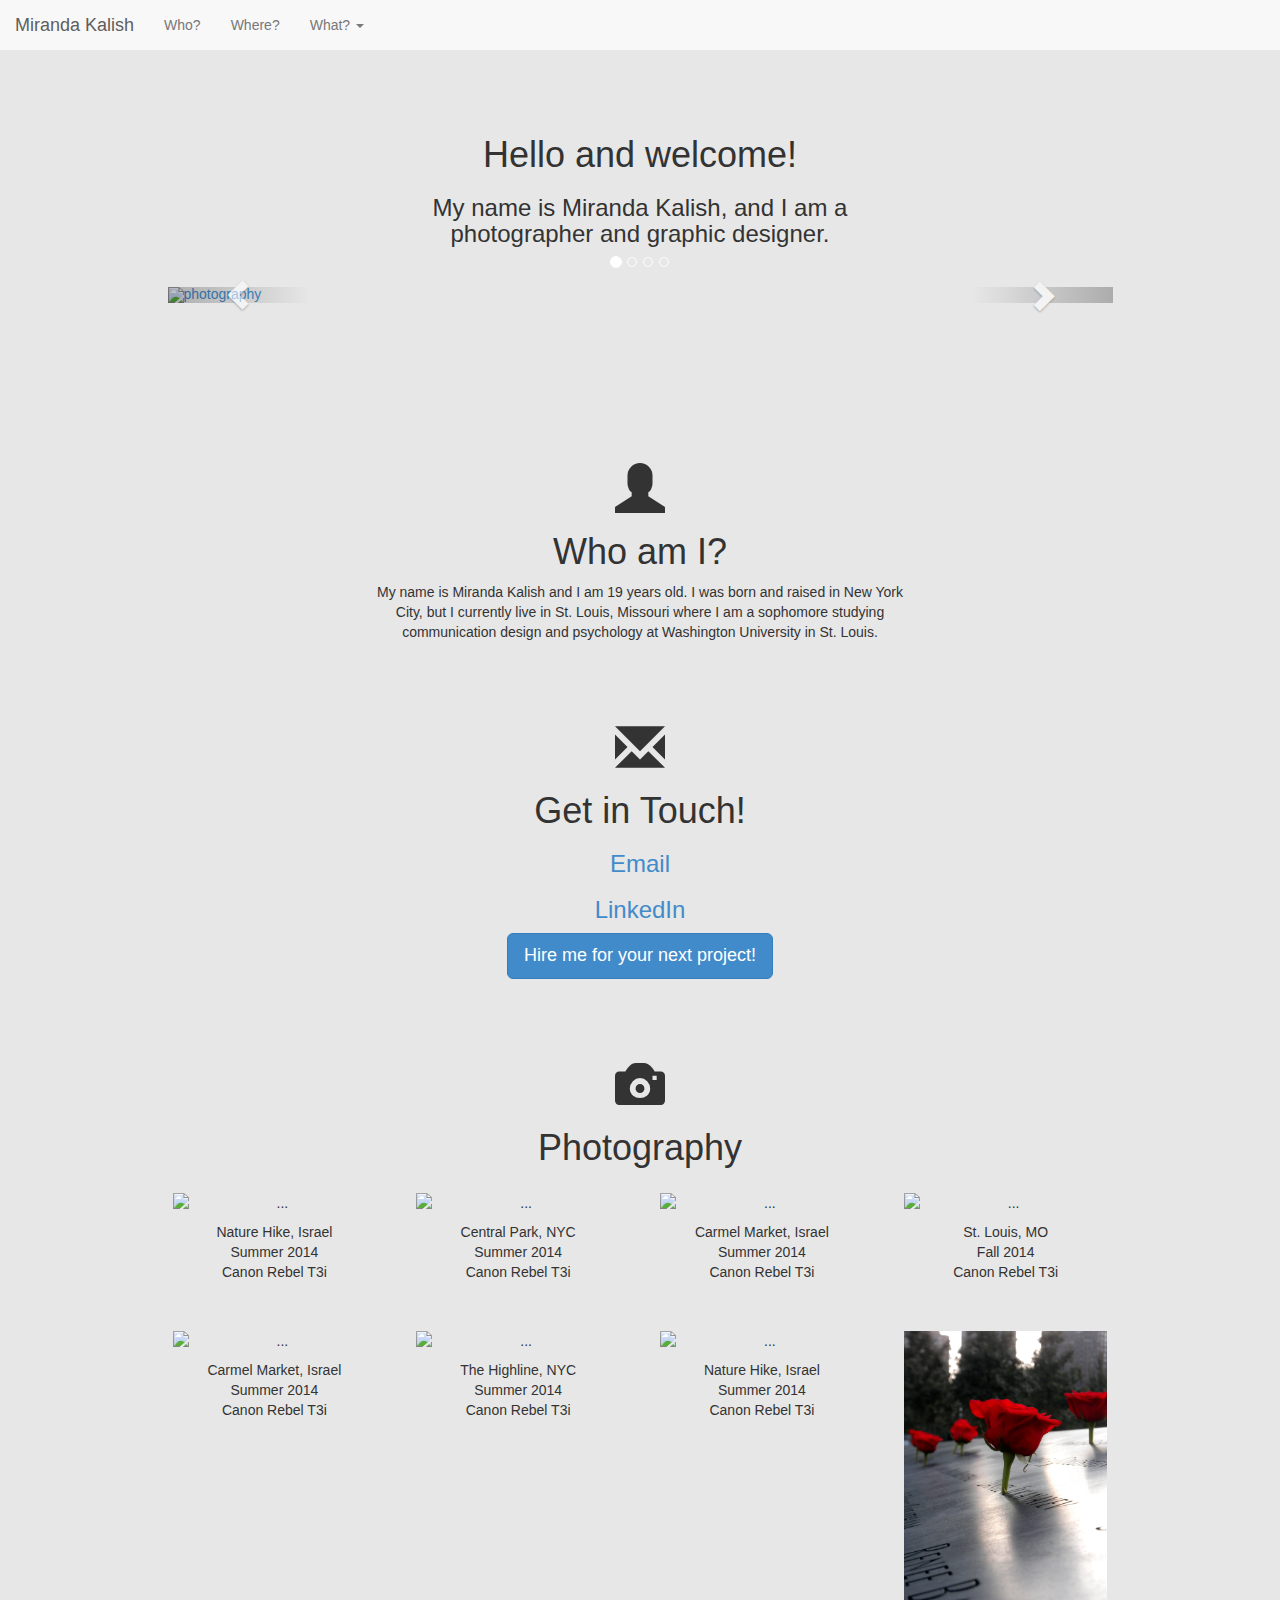
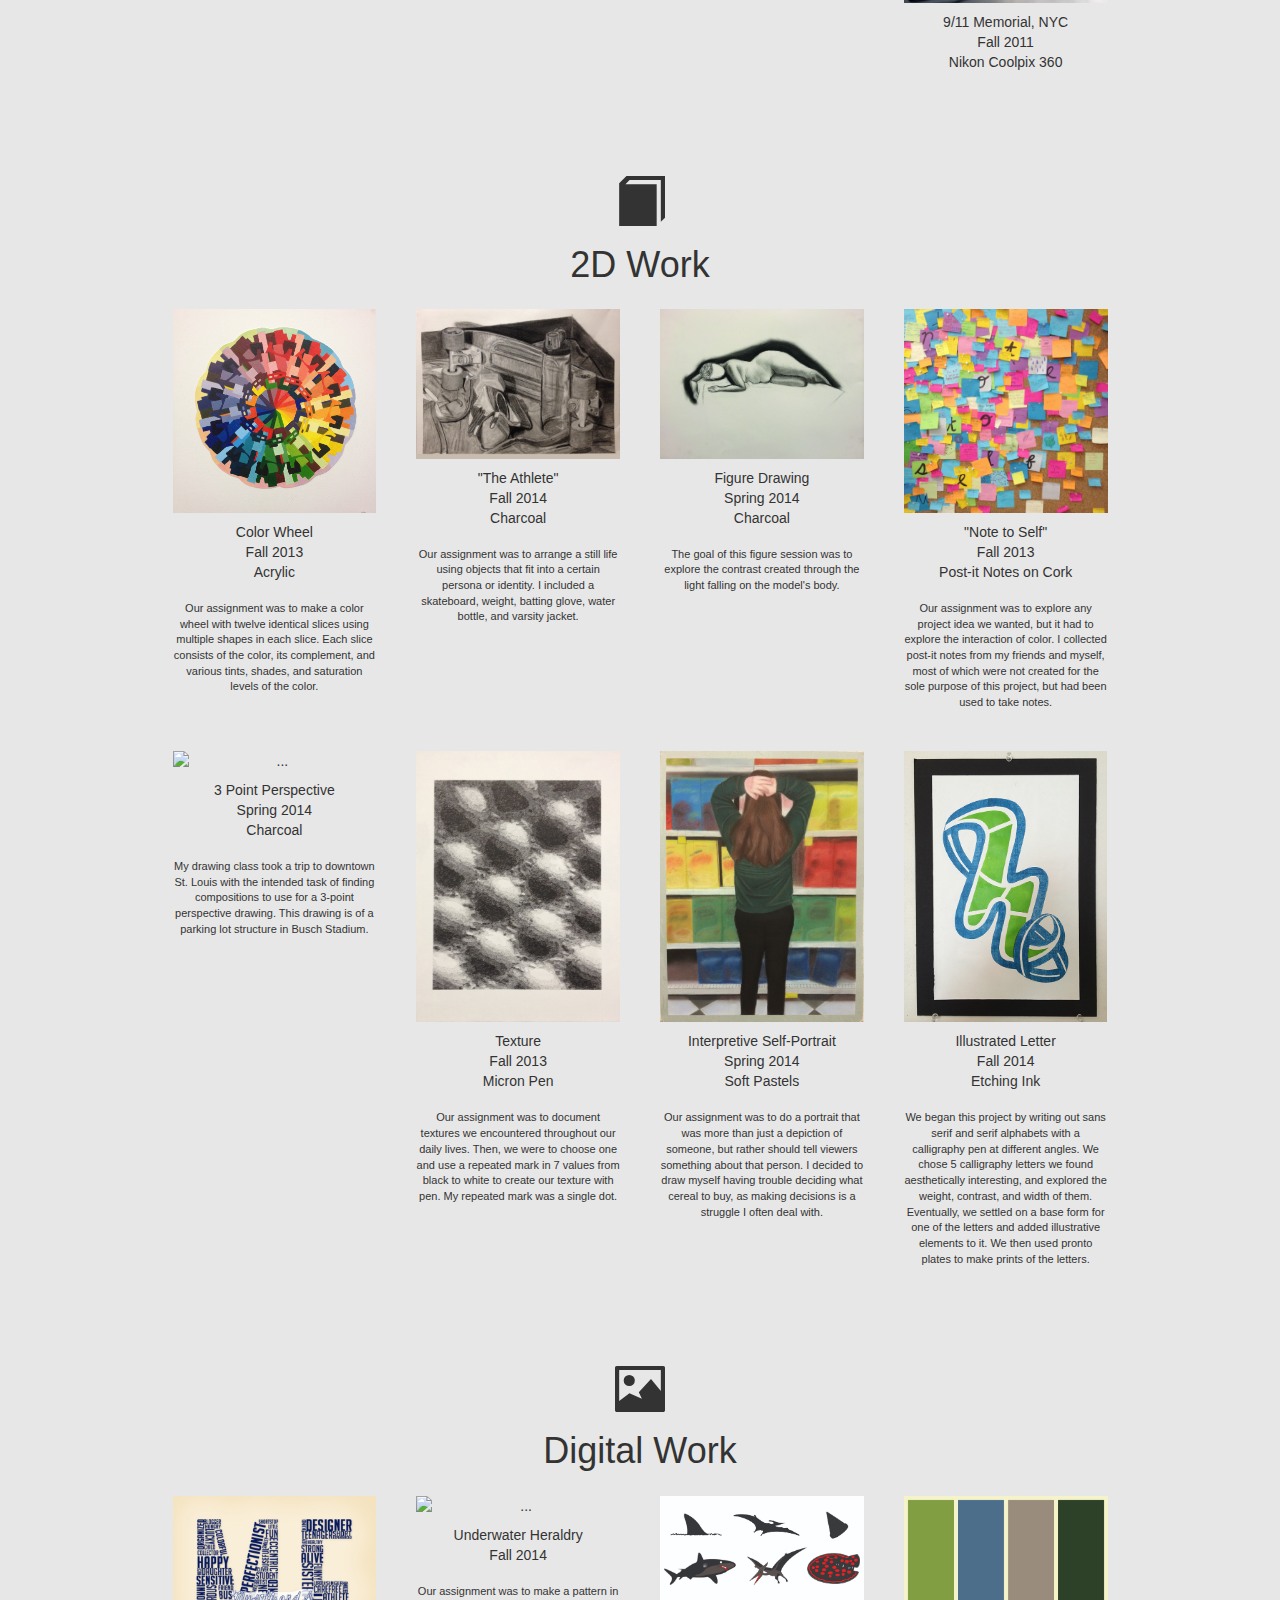
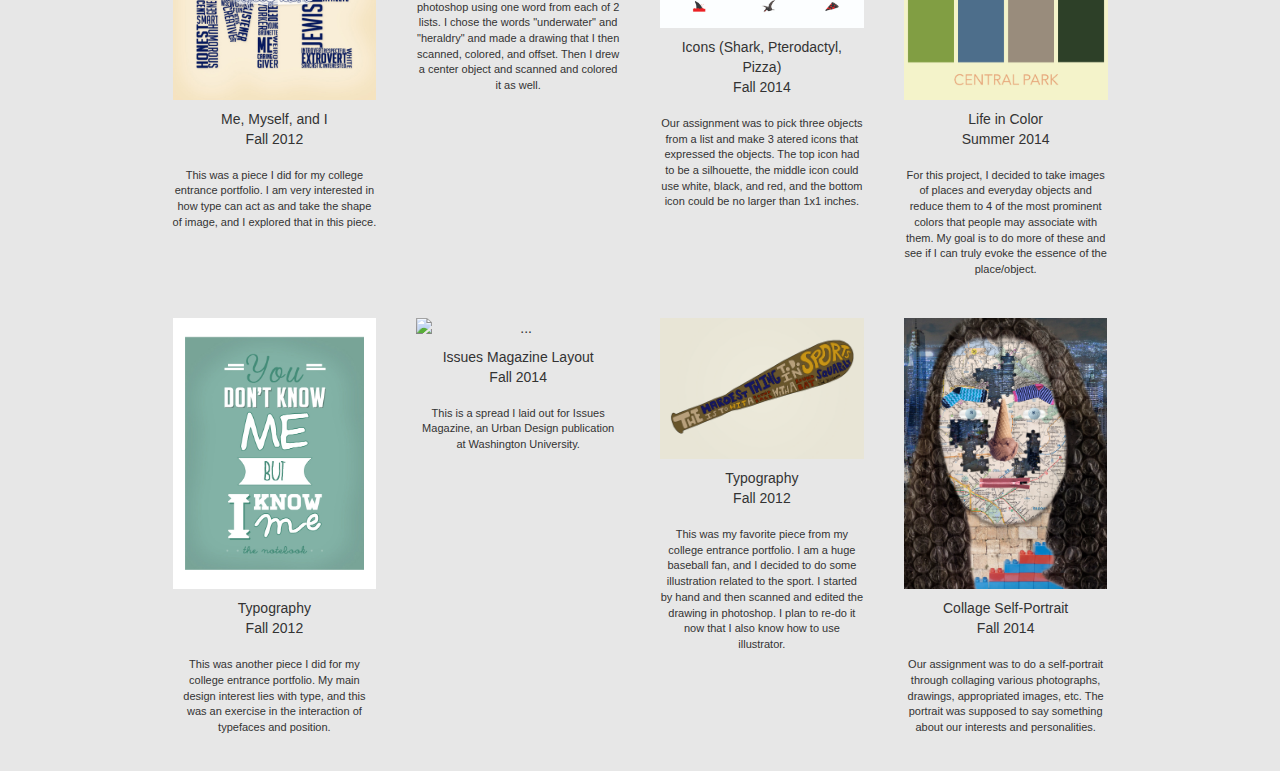
==== index.html @ e6fa52bc "done done" ====
<!DOCTYPE html>
<html lang="en">
  <head>
    <meta charset="utf-8">
    <meta http-equiv="X-UA-Compatible" content="IE=edge">
    <meta name="viewport" content="width=device-width, initial-scale=1">
    <title>Miranda Kalish</title>

    <!-- Bootstrap -->
    <link href="css/bootstrap.min.css" rel="stylesheet">
    <link href="css/custom.css" rel="stylesheet">

    <!-- HTML5 Shim and Respond.js IE8 support of HTML5 elements and media queries -->
    <!-- WARNING: Respond.js doesn't work if you view the page via file:// -->
    <!--[if lt IE 9]>
      <script src="https://oss.maxcdn.com/html5shiv/3.7.2/html5shiv.min.js"></script>
      <script src="https://oss.maxcdn.com/respond/1.4.2/respond.min.js"></script>
    <![endif]-->
  </head>




<body data-spy="scroll" data-target="#myScrollspy" data-offset="50">



<nav id="myScrollspy"class="navbar navbar-default navbar-fixed-top" role="navigation">
  <div class="container-fluid">
    <!-- Brand and toggle get grouped for better mobile display -->
    <div class="navbar-header">
      <button type="button" class="navbar-toggle collapsed" data-toggle="collapse" data-target=".bs-js-navbar-scrollspy">
        <span class="sr-only">Toggle navigation</span>
        <span class="icon-bar"></span>
        <span class="icon-bar"></span>
        <span class="icon-bar"></span>
      </button>
      <a class="navbar-brand" href="index.html">Miranda Kalish</a>
    </div>

    <!-- Collect the nav links, forms, and other content for toggling -->
    <div class="collapse navbar-collapse bs-js-navbar-scrollspy">
        <ul class="nav navbar-nav">
          <li><a href="#who">Who?</a></li>
          <li><a href="#where">Where?</a></li>
          <li class="dropdown">
            <a href="#what" class="dropdown-toggle" data-toggle="dropdown">What? <span class="caret"></span></a>
            <ul class="dropdown-menu" role="menu">
              <li><a href="#photography">Photography</a></li>
              <li><a href="#2d">2D Works</a></li>
              <li><a href="#digital">Digital Works</a></li>
            </ul>
          </li>
        </ul>
    </div><!-- /.navbar-collapse -->
  </div><!-- /.container-fluid -->
</nav>


<div class="heading">
<div class="container">
  <div class="row">
    <div class="col-md-6 col-md-offset-3">
      <div class="welcome">
        <h1> Hello and welcome!</h1>
        <h3> My name is Miranda Kalish, and I am a photographer and graphic designer. </h3>
      </div>
    </div>
  </div>
  </div>





<div class="container hidden-xs ">
  <div class="row">
    <div class="col-md-10 col-md-offset-1">
    <div id="carousel-example-generic" class="carousel slide" data-ride="carousel">
    <!-- Indicators -->
    <ol class="carousel-indicators">
      <li data-target="#carousel-example-generic" data-slide-to="0" class="active"></li>
      <li data-target="#carousel-example-generic" data-slide-to="1"></li>
      <li data-target="#carousel-example-generic" data-slide-to="2"></li>
      <li data-target="#carousel-example-generic" data-slide-to="3"></li>
    </ol>

  <!-- Wrapper for slides -->
  <div class="carousel-inner">
    <div class="item active">
      <a href="#photography">
        <img class="img-responsive" src="IMG_0901cover.jpg" alt="photography">
      </a>
      <div class="carousel-caption hidden-xs hidden-s">
        Photography
      </div>
    </div>
    <div class="item">
      <a href="#2d"> 
        <img class="img-responsive" src="IMG_2890[1]cover.jpg" alt="2d">
      </a>
      <div class="carousel-caption hidden-xs hidden-s">
        2D Works
      </div>
    </div>
    <div class="item">
      <a href="#digital">
        <img src="MKalish_project4cover.jpg" alt="digital">
      </a>
      <div class="carousel-caption hidden-xs hidden-s">
        Digital Works
      </div>
    </div>
    <div class="item">
      <a href="#where">
        <img class="img-responsive" src="Untitled-3.png" alt="contact">
      </a>
      <div class="carousel-caption hidden-xs hidden-s">
        Like what you see? Hire me!
      </div>
    </div>
  </div>

  <!-- Controls -->
  <a class="left carousel-control" href="#carousel-example-generic" role="button" data-slide="prev">
    <span class="glyphicon glyphicon-chevron-left"></span>
  </a>
  <a class="right carousel-control" href="#carousel-example-generic" role="button" data-slide="next">
    <span class="glyphicon glyphicon-chevron-right"></span>
  </a>
</div>
</div>
</div>
</div>
</div>




<div class="container">
  <div class="who" id="who">
    <div class="row">
      <div class="col-md-6 col-md-offset-3">
        <span class="glyphicon glyphicon-user"></span>
        <h1>Who am I?</h1>
        <p>My name is Miranda Kalish and I am 19 years old. I was born and raised in New York City, but I currently live in St. Louis, Missouri where I am a sophomore studying communication design and psychology at Washington University in St. Louis.</p>
      </div>
    </div>
  </div>
</div>



<div class="container">
  <div class="contact" id="where">
    <div class="row">
      <div class="col-md-4 col-md-offset-4">
        <div class="contact-button">
          <span class=" glyphicon glyphicon-envelope"></span>
        <h1>Get in Touch!</h1>
        <h3><a href="mailto:mirandakalish@wustl.edu"> Email </a></h3>
        <h3><a href="https://www.linkedin.com/pub/miranda-kalish/88/100/9ab"> LinkedIn </a></h3>

         
        <!-- Button trigger modal -->
        <button class="btn btn-primary btn-lg" data-toggle="modal" data-target="#signUpModal">
          Hire me for your next project!
        </button>
      </div>
    </div>
  </div>
</div>
</div><!-- /.container -->


    <!-- Modal -->
    <div class="modal fade" id="signUpModal" tabindex="-1" role="dialog" aria-labelledby="myModalLabel" aria-hidden="true">
      <div class="modal-dialog">
        <div class="modal-content">
          <div class="modal-header">
            <button type="button" class="close" data-dismiss="modal"><span aria-hidden="true">&times;</span><span class="sr-only">Close</span></button>
            <h4 class="modal-title" id="myModalLabel">Get in Touch!</h4>
          </div>
          <div class="modal-body">

          <form role="form" action="//forms.brace.io/mirandakalish@wustl.edu" method="POST">
            <div class="form-group">
                <label for="name">Name</label>
                <input type="text" class="form-control" id="name" placeholder="First Name, Last Name" name="name">
              </div>
              <div class="form-group">
                <label for="email address">Email address</label>
                <input type="email" class="form-control" id="exampleInputEmail1" placeholder="Enter email address here" name="email">
              </div>
              <div class="form-group">
                <label for="message">What do you want to discuss?</label>
                <textarea class="form-control" rows="3" name="message"></textarea>
              </div>
            
              <button type="submit" class="btn btn-default">Submit
              </button>
            </form>
          </div>
        </div>
      </div>
    </div>


    <div class="container">
      <div class="row">
        <div class="col-md-10 col-md-offset-1">
        <div class="work">
          <div class="photography" id="photography">
            <span class="glyphicon glyphicon-camera"></span>
            <h1>Photography</h1>
            <div class="images">

            <div class="row">
              <div class="col-xs-6 col-sm-3 col-md-3">
                <div class="thumbnail">
                  <img class="img-responsive" src="IMG_0100.jpg" alt="...">
                  <p class="caption">Nature Hike, Israel<br>
                  Summer 2014 <br>
                  Canon Rebel T3i </p>
                </div>
              </div>

              <div class="col-xs-6 col-sm-3 col-md-3">
                <div class="thumbnail">
                  <img class="img-responsive" src="IMG_0263.jpg" alt="...">
                  <p class="caption">Central Park, NYC<br>
                  Summer 2014 <br>
                  Canon Rebel T3i </p>
                </div>
              </div>

              <div class="col-xs-6 col-sm-3 col-md-3">
                <div class="thumbnail">
                  <img class="img-responsive" src="IMG_0197.jpg" alt="...">
                  <p class="caption">Carmel Market, Israel<br>
                  Summer 2014 <br>
                  Canon Rebel T3i </p>
                </div>
              </div>

              <div class="col-xs-6 col-sm-3 col-md-3">
                <div class="thumbnail">
                  <img class="img-responsive" src="IMG_0901.JPG" alt="...">
                  <p class="caption">St. Louis, MO<br>
                  Fall 2014 <br>
                  Canon Rebel T3i </p>
                </div>
              </div>
            </div>

            <div class="row">
              <div class="col-xs-6 col-sm-3 col-md-3">
              <div class="thumbnail">
                  <img class="img-responsive" src="IMG_0192.JPG" alt="...">
                  <p class="caption">Carmel Market, Israel<br>
                  Summer 2014 <br>
                  Canon Rebel T3i </p>
                </div>
              </div>

              <div class="col-xs-6 col-sm-3 col-md-3">
                <div class="thumbnail">
                  <img class="img-responsive" src="IMG_0280.JPG" alt="...">
                  <p class="caption">The Highline, NYC<br>
                  Summer 2014 <br>
                  Canon Rebel T3i </p>
                </div>
              </div>

              <div class="col-xs-6 col-sm-3 col-md-3">
                <div class="thumbnail">
                  <img class="img-responsive" src="IMG_0104.jpg" alt="...">
                  <p class="caption">Nature Hike, Israel<br>
                  Summer 2014 <br>
                  Canon Rebel T3i </p>
                </div>
              </div>

              <div class="col-xs-6 col-sm-3 col-md-3">
                <div class="thumbnail">
                  <img class="img-responsive" src="MirandaKalish02.jpg" alt="...">
                  <p class="caption">9/11 Memorial, NYC<br>
                  Fall 2011 <br>
                  Nikon Coolpix 360 </p>
                </div>
              </div>
            </div>

          </div>
        </div>


        <div class="twod" id="2d">
            <span class="glyphicon glyphicon-book"></span>
            <h1>2D Work</h1>
            <div class="images">

            <div class="row">
              <div class="col-xs-6 col-sm-3 col-md-3">
              <div class="thumbnail">
                  <img class="img-responsive" src="11597332115_bb8e06c2e9_c.jpg" alt="...">
                  <p class="caption">Color Wheel<br>
                  Fall 2013 <br>
                  Acrylic </p>
                  <p class="description"> Our assignment was to make a color wheel with twelve identical slices using multiple shapes in each slice. Each slice consists of the color, its complement, and various tints, shades, and saturation levels of the color.</p>
                </div>
              </div>

              <div class="col-xs-6 col-sm-3 col-md-3">
                <div class="thumbnail">
                  <img class="img-responsive" src="IMG_2887[1].jpg" alt="...">
                  <p class="caption">"The Athlete"<br>
                  Fall 2014 <br>
                  Charcoal </p>
                  <p class="description"> Our assignment was to arrange a still life using objects that fit into a certain persona or identity. I included a skateboard, weight, batting glove, water bottle, and varsity jacket.</p>
                </div>
              </div>

              <div class="col-xs-6 col-sm-3 col-md-3">
                <div class="thumbnail">
                  <img class="img-responsive" src="ges17.jpg" alt="...">
                  <p class="caption">Figure Drawing<br>
                  Spring 2014 <br>
                  Charcoal</p>
                  <p class="description"> The goal of this figure session was to explore the contrast created through the light falling on the model's body. </p>
                </div>
              </div>

              <div class="col-xs-6 col-sm-3 col-md-3">
                <div class="thumbnail">
                  <img class="img-responsive" src="IMG_2890[1].jpg" alt="...">
                  <p class="caption">"Note to Self"<br>
                  Fall 2013 <br>
                  Post-it Notes on Cork </p>
                  <p class="description"> Our assignment was to explore any project idea we wanted, but it had to explore the interaction of color. I collected post-it notes from my friends and myself, most of which were not created for the sole purpose of this project, but had been used to take notes. </p>
                </div>
              </div>
            </div>

            <div class="row">
              <div class="col-xs-6 col-sm-3 col-md-3">
                <div class="thumbnail">
                  <img class="img-responsive" src="pers1.jpg" alt="...">
                  <p class="caption">3 Point Perspective<br>
                  Spring 2014 <br>
                  Charcoal </p>
                  <p class="description"> My drawing class took a trip to downtown St. Louis with the intended task of finding compositions to use for a 3-point perspective drawing. This drawing is of a parking lot structure in Busch Stadium.</p>
                </div>
              </div>

              <div class="col-xs-6 col-sm-3 col-md-3">
                <div class="thumbnail">
                  <img class="img-responsive" src="IMG_2486[1].jpg" alt="...">
                  <p class="caption">Texture<br>
                  Fall 2013 <br>
                  Micron Pen </p>
                  <p class="description"> Our assignment was to document textures we encountered throughout our daily lives. Then, we were to choose one and use a repeated mark in 7 values from black to white to create our texture with pen. My repeated mark was a single dot. </p>
                </div>
              </div>

              <div class="col-xs-6 col-sm-3 col-md-3">
                <div class="thumbnail">
                  <img class="img-responsive" src="IMG_3489.JPG" alt="...">
                  <p class="caption">Interpretive Self-Portrait<br>
                  Spring 2014 <br>
                  Soft Pastels </p>
                  <p class="description">Our assignment was to do a portrait that was more than just a depiction of someone, but rather should tell viewers something about that person. I decided to draw myself having trouble deciding what cereal to buy, as making decisions is a struggle I often deal with.</p>
                </div>
              </div>

              <div class="col-xs-6 col-sm-3 col-md-3">
                <div class="thumbnail">
                  <img class="img-responsive" src="IMG_4002.JPG" alt="...">
                  <p class="caption">Illustrated Letter<br>
                  Fall 2014 <br>
                  Etching Ink </p>
                  <p class="description">We began this project by writing out sans serif and serif alphabets with a calligraphy pen at different angles. We chose 5 calligraphy letters we found aesthetically interesting, and explored the weight, contrast, and width of them. Eventually, we settled on a base form for one of the letters and added illustrative elements to it. We then used pronto plates to make prints of the letters. </p>
                </div>
              </div>
            </div>

          </div>
        </div>


        <div class="digital" id="digital">
            <span class="glyphicon glyphicon-picture"></span>
            <h1>Digital Work</h1>
            <div class="images">

            <div class="row">
              <div class="col-xs-6 col-sm-3 col-md-3">
                <div class="thumbnail">
                  <img class="img-responsive" src="MirandaKalish12.jpg" alt="...">
                  <p class="caption">Me, Myself, and I<br>
                  Fall 2012
                  </p>
                  <p class="description">This was a piece I did for my college entrance portfolio. I am very interested in how type can act as and take the shape of image, and I explored that in this piece.</p>
                </div>
              </div>

              <div class="col-xs-6 col-sm-3 col-md-3">
                <div class="thumbnail">
                  <img class="img-responsive" src="MKalish_project4.jpg" alt="...">
                  <p class="caption">Underwater Heraldry<br>
                  Fall 2014 </p>
                  <p class="description">Our assignment was to make a pattern in photoshop using one word from each of 2 lists. I chose the words "underwater" and "heraldry" and made a drawing that I then scanned, colored, and offset. Then I drew a center object and scanned and colored it as well. </p>
                </div>
              </div>

              <div class="col-xs-6 col-sm-3 col-md-3">
               <div class="thumbnail">
                  <img class="img-responsive" src="finalicons.jpg" alt="...">
                  <p class="caption">Icons (Shark, Pterodactyl, Pizza)<br>
                  Fall 2014 </p>
                  <p class="description">Our assignment was to pick three objects from a list and make 3 atered icons that expressed the objects. The top icon had to be a silhouette, the middle icon could use white, black, and red, and the bottom icon could be no larger than 1x1 inches. </p>
                </div>
              </div>

              <div class="col-xs-6 col-sm-3 col-md-3">
                <div class="thumbnail">
                  <img class="img-responsive" src="colortemplatecentralpark.png" alt="...">
                  <p class="caption">Life in Color <br>
                  Summer 2014 </p>
                  <p class="description">For this project, I decided to take images of places and everyday objects and reduce them to 4 of the most prominent colors that people may associate with them. My goal is to do more of these and see if I can truly evoke the essence of the place/object.</p>
                </div>
              </div>
            </div>

            <div class="row">
              <div class="col-xs-6 col-sm-3 col-md-3">
                <div class="thumbnail">
                  <img class="img-responsive" src="MirandaKalish09.jpg" alt="...">
                  <p class="caption">Typography<br>
                  Fall 2012 </p>
                  <p class="description">This was another piece I did for my college entrance portfolio. My main design interest lies with type, and this was an exercise in the interaction of typefaces and position. </p>
                </div>
              </div>

              <div class="col-xs-6 col-sm-3 col-md-3">
                <div class="thumbnail">
                  <img class="img-responsive" src="issues activism layout.jpg" alt="...">
                  <p class="caption">Issues Magazine Layout<br>
                  Fall 2014 </p>
                  <p class="description">This is a spread I laid out for Issues Magazine, an Urban Design publication at Washington University. </p>
                </div>
              </div>

              <div class="col-xs-6 col-sm-3 col-md-3">
                <div class="thumbnail">
                  <img class="img-responsive" src="MirandaKalish13.jpg" alt="...">
                  <p class="caption">Typography<br>
                  Fall 2012 </p>
                  <p class="description">This was my favorite piece from my college entrance portfolio. I am a huge baseball fan, and I decided to do some illustration related to the sport. I started by hand and then scanned and edited the drawing in photoshop. I plan to re-do it now that I also know how to use illustrator.</p>
                </div>
              </div>

              <div class="col-xs-6 col-sm-3 col-md-3">
                <div class="thumbnail">
                  <img class="img-responsive" src="MKalish_project1.jpg" alt="...">
                  <p class="caption">Collage Self-Portrait<br>
                  Fall 2014 </p>
                  <p class="description">Our assignment was to do a self-portrait through collaging various photographs, drawings, appropriated images, etc. The portrait was supposed to say something about our interests and personalities.</p>
                </div>
              </div>
            </div>


          </div>
        </div>


      </div>
    </div>
  </div>
</div>


<div class="modal fade" id="myModal" tabindex="-1" role="dialog" aria-labelledby="myModalLabel" aria-hidden="true">
  <div class="modal-dialog">
    <div class="modal-content">         
      <div class="modal-body">                
      </div>
    </div><!-- /.modal-content -->
  </div><!-- /.modal-dialog -->
</div><!-- /.modal -->
        








    <!-- jQuery (necessary for Bootstrap's JavaScript plugins) -->
    <script src="https://ajax.googleapis.com/ajax/libs/jquery/1.11.1/jquery.min.js"></script>
    <!-- Include all compiled plugins (below), or include individual files as needed -->
    <script src="js/bootstrap.min.js"></script>
    <script src="/twitter-bootstrap/twitter-bootstrap-v2/docs/assets/js/jquery.js"></script>  
    <script src="/twitter-bootstrap/twitter-bootstrap-v2/docs/assets/js/bootstrap-dropdown.js"></script>  
    <script src="/twitter-bootstrap/twitter-bootstrap-v2/docs/assets/js/bootstrap-scrollspy.js"></script>  

<script>  $(document).ready(function(){
           $('img').on('click',function(){
                var src = $(this).attr('src');
                var img = '<img src="' + src + '" class="img-responsive"/>';
                $('#myModal').modal();
                $('#myModal').on('shown.bs.modal', function(){
                    $('#myModal .modal-body').html(img);
                });
                $('#myModal').on('hidden.bs.modal', function(){
                    $('#myModal .modal-body').html('');
                });
           });  
        })
</script>

<script>var offset = 80;

$('.navbar li a').click(function(event) {
    event.preventDefault();
    $($(this).attr('href'))[0].scrollIntoView();
    scrollBy(0, -offset);
});</script>

</body>

</html>
---- css/custom.css ----
.welcome {
	text-align:center;
	padding-bottom:30px;
}

.contact-button {
	text-align:center;
	margin-top:10px;
}


h1 {
	text-align:center;
	padding-top:5px;
	margin-top:10px;
}


.who {
	text-align:center;
	margin-top:60px;
}



.contact {
	text-align:center;
	margin-top:60px;
}



.photography {
	text-align:center;
	margin-top:80px;
}

.photography img {
	cursor:pointer;
}

.photography h1 {
	margin-bottom:20px;
}


.twod {
	text-align:center;
	margin-top:60px;
}

.twod img {
	cursor:pointer;
}

.twod h1 {
	margin-bottom:20px;
}


.digital {
	text-align:center;
	margin-top:60px;
}

.digital img {
	cursor:pointer;
}

.digital h1 {
	margin-bottom:20px;
}

span.glyphicon {
	font-size:50px;
}

.thumbnail {
	border-color:transparent;
	background-color:transparent;
}

.description {
	font-size:11px;
}

.heading {
	padding-bottom:100px;
	margin-top:50px;
}


body {
	padding-top: 70px;
	position:relative;
	background-color:#e7e7e7;
}


.carousel-caption {
	font-size:20px;
	text-shadow: -3px 2px 3px #000;
}
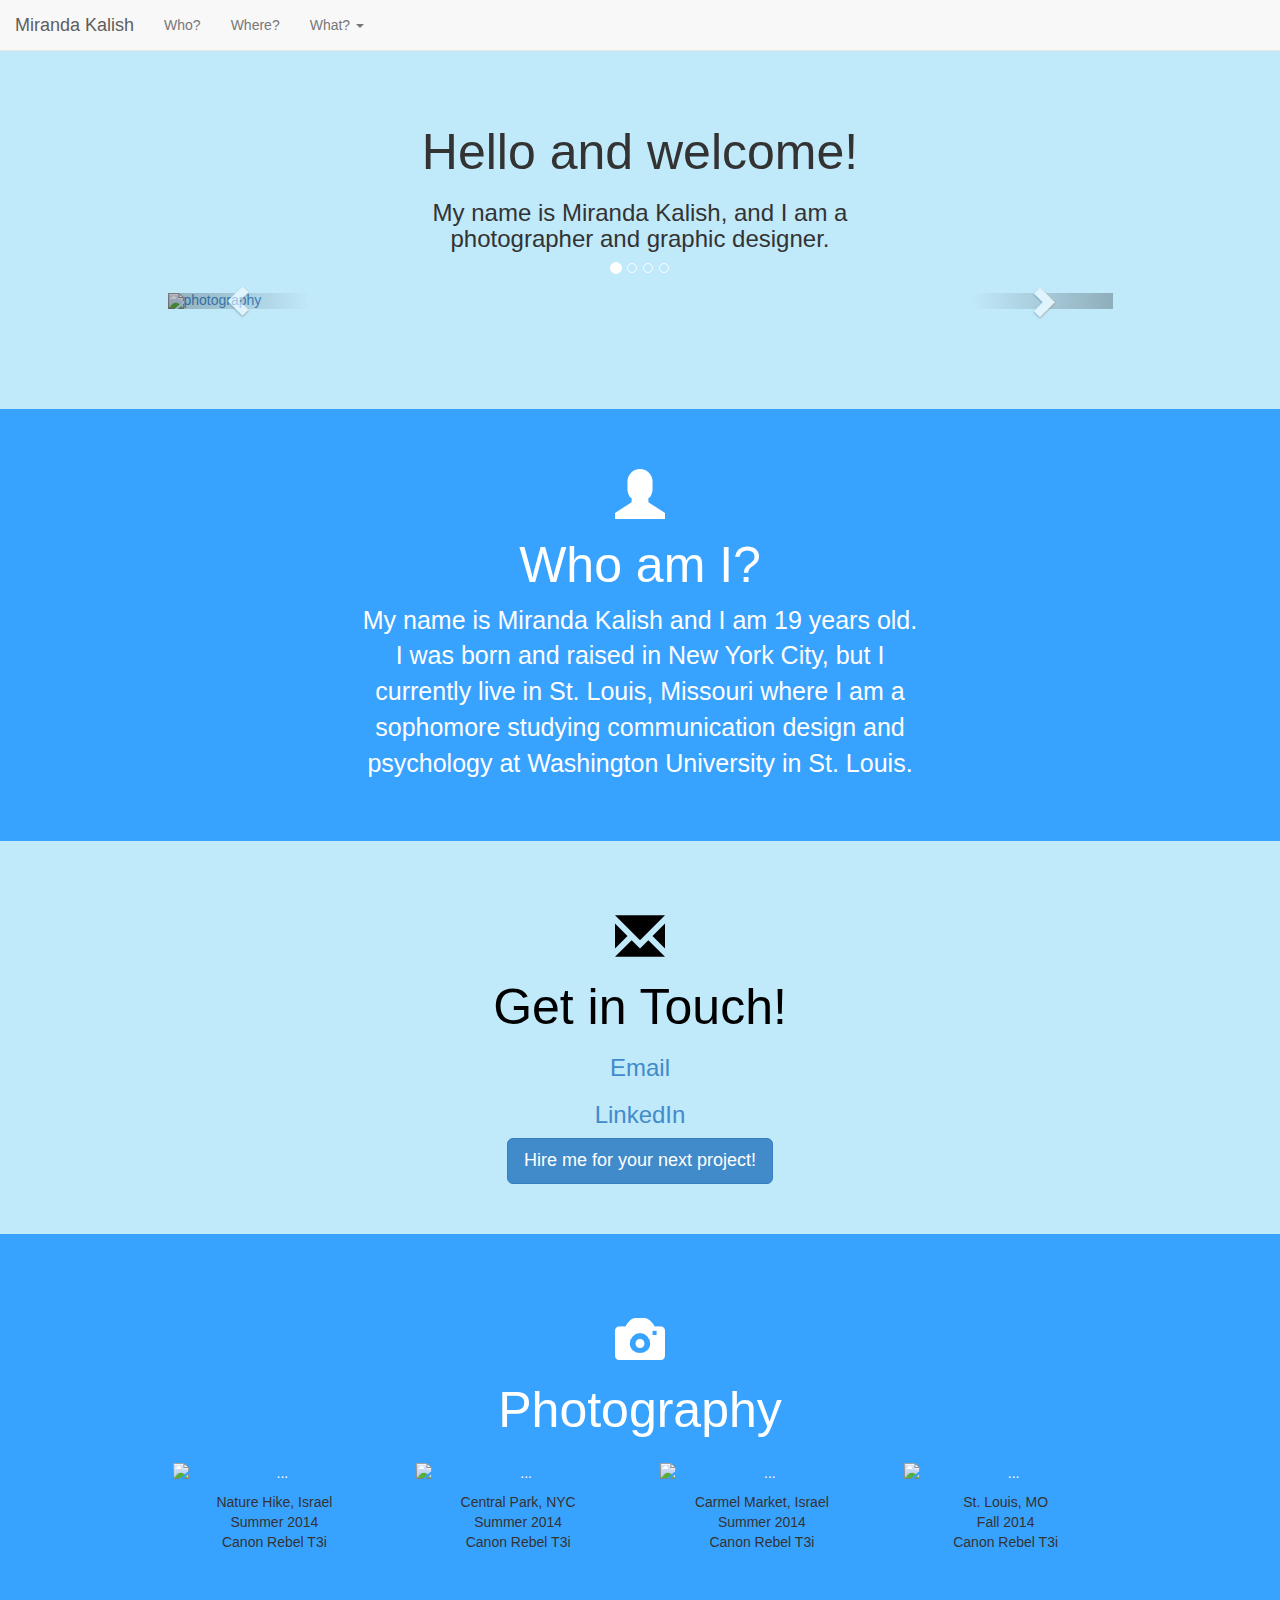
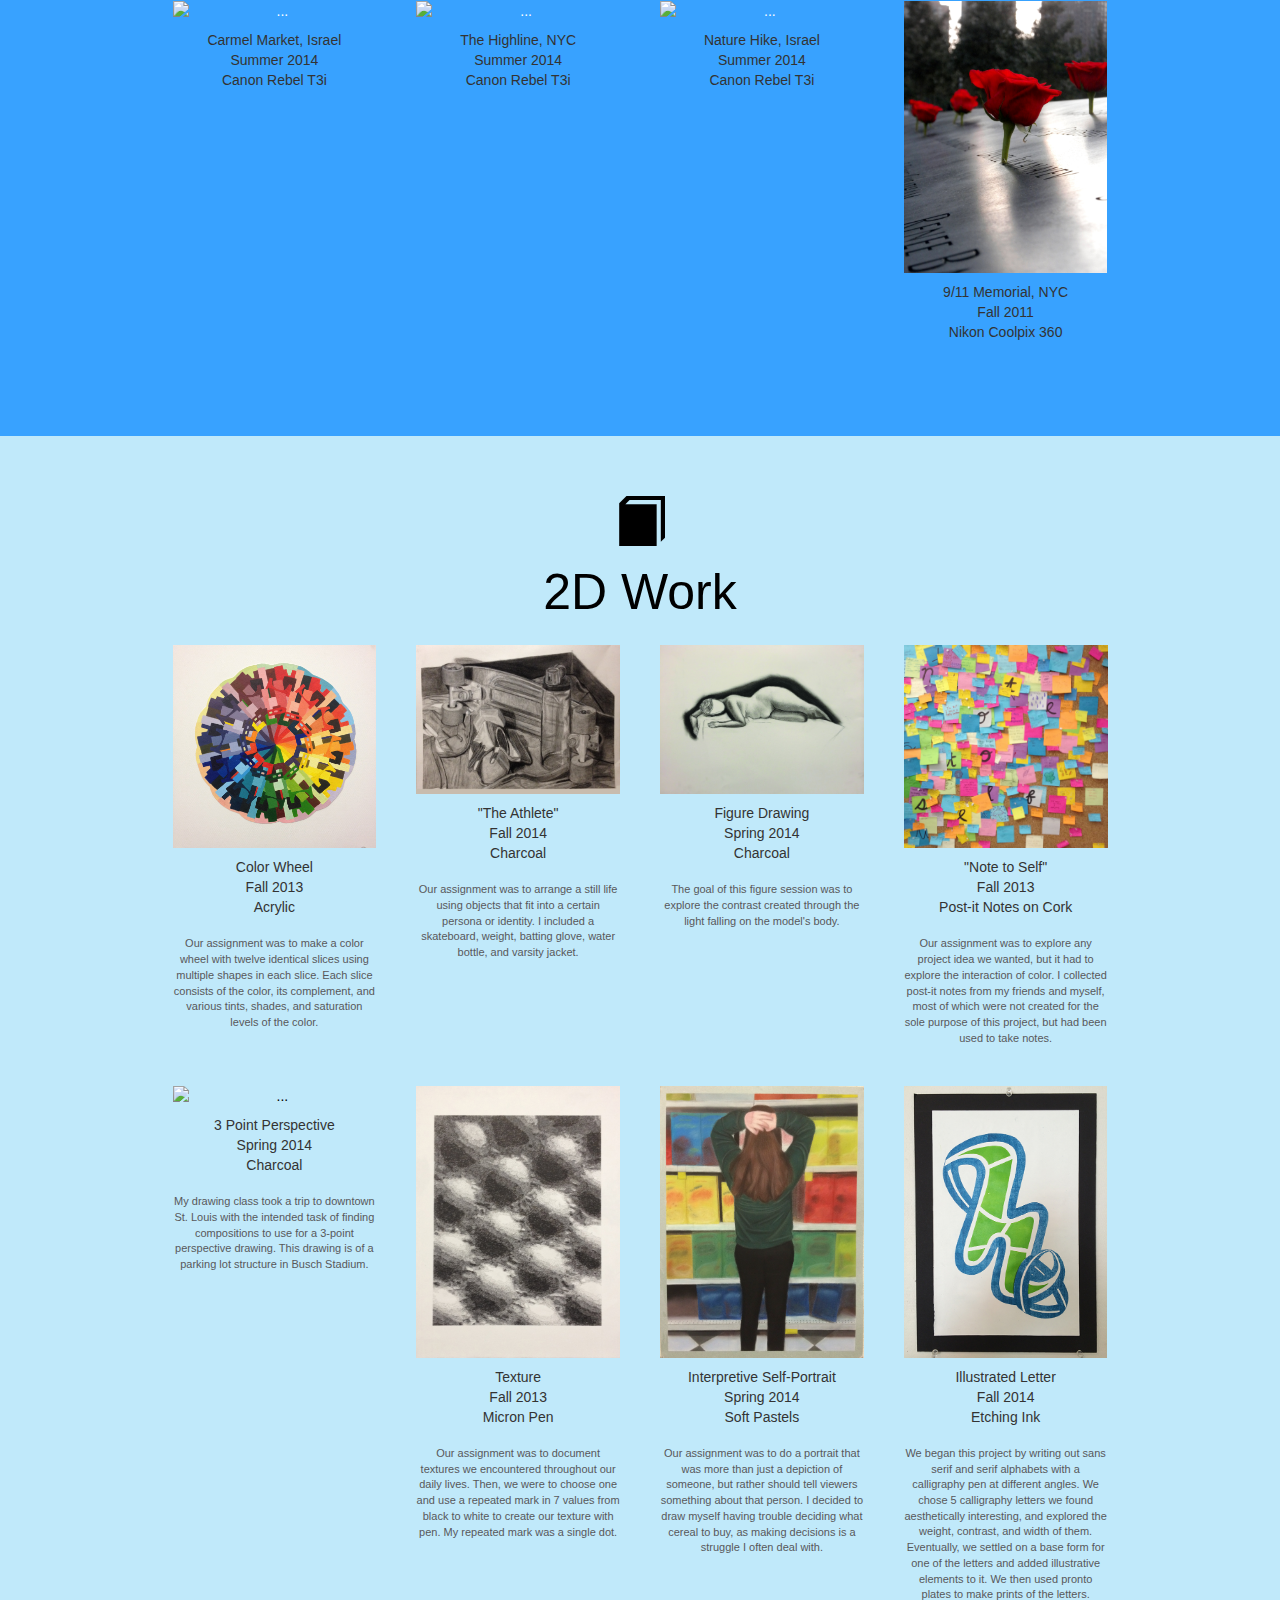
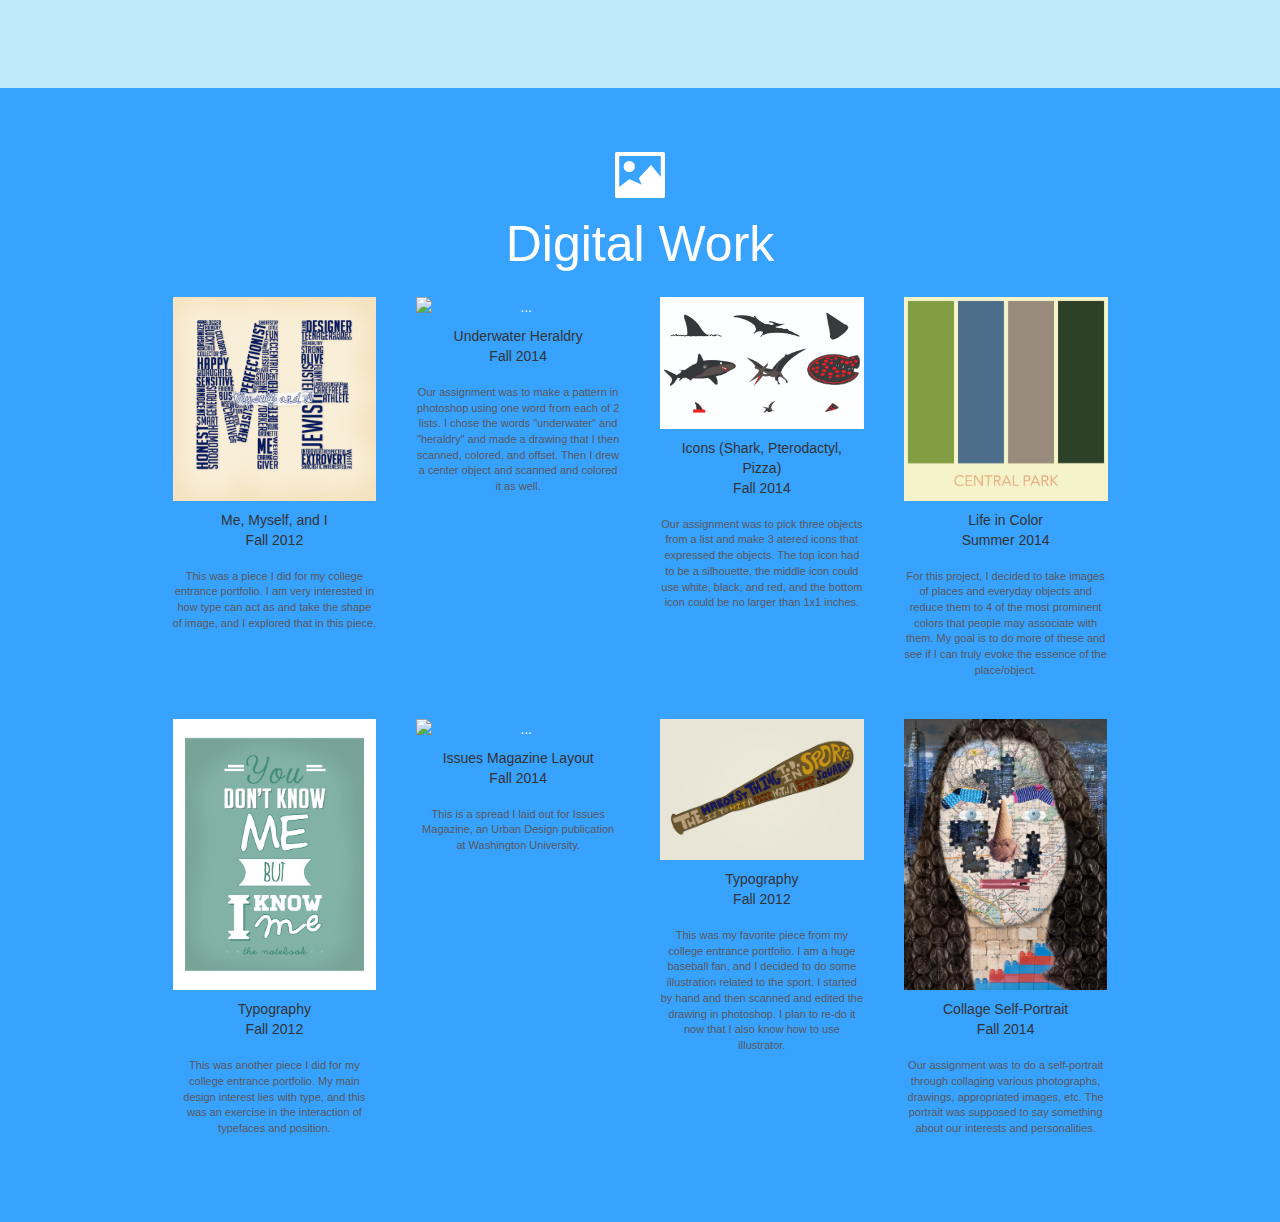
==== commit 046d7909: "fixed boxes" ====
--- a/index.html
+++ b/index.html
@@ -136,7 +136,7 @@
 
 
 
-
+<div class="who-back">
 <div class="container">
   <div class="who" id="who">
     <div class="row">
@@ -148,9 +148,10 @@
     </div>
   </div>
 </div>
-
-
-
+</div>
+
+
+<div clsss="where-back">
 <div class="container">
   <div class="contact" id="where">
     <div class="row">
@@ -158,8 +159,9 @@
         <div class="contact-button">
           <span class=" glyphicon glyphicon-envelope"></span>
         <h1>Get in Touch!</h1>
-        <h3><a href="mailto:mirandakalish@wustl.edu"> Email </a></h3>
-        <h3><a href="https://www.linkedin.com/pub/miranda-kalish/88/100/9ab"> LinkedIn </a></h3>
+        <h3><a href="mailto:mirandakalish@wustl.edu" >Email</a></h3>
+        <h3><a href="https://www.linkedin.com/pub/miranda-kalish/88/100/9ab" target="_blank"> LinkedIn </a></h3>
+
 
          
         <!-- Button trigger modal -->
@@ -170,6 +172,8 @@
     </div>
   </div>
 </div>
+    </div>
+  </div>
 </div><!-- /.container -->
 
 
@@ -206,10 +210,12 @@
     </div>
 
 
+
+<div class="photo-back">    
+
     <div class="container">
       <div class="row">
         <div class="col-md-10 col-md-offset-1">
-        <div class="work">
           <div class="photography" id="photography">
             <span class="glyphicon glyphicon-camera"></span>
             <h1>Photography</h1>
@@ -293,8 +299,18 @@
 
           </div>
         </div>
-
-
+        </div>
+        <div>
+        </div>
+</div>
+</div>
+
+
+
+<div class="twod-back">
+  <div class="container">
+      <div class="row">
+        <div class="col-md-10 col-md-offset-1">
         <div class="twod" id="2d">
             <span class="glyphicon glyphicon-book"></span>
             <h1>2D Work</h1>
@@ -386,8 +402,16 @@
 
           </div>
         </div>
-
-
+</div>
+</div>
+</div>
+</div>
+
+
+<div class="digital-back">
+  <div class="container">
+      <div class="row">
+        <div class="col-md-10 col-md-offset-1">
         <div class="digital" id="digital">
             <span class="glyphicon glyphicon-picture"></span>
             <h1>Digital Work</h1>
@@ -472,14 +496,11 @@
 
 
           </div>
-        </div>
-
-
-      </div>
-    </div>
-  </div>
-</div>
-
+      </div>
+    </div>
+  </div>
+</div>
+</div>
 
 <div class="modal fade" id="myModal" tabindex="-1" role="dialog" aria-labelledby="myModalLabel" aria-hidden="true">
   <div class="modal-dialog">
--- a/css/custom.css
+++ b/css/custom.css
@@ -9,18 +9,23 @@
 }
 
 
-h1 {
-	text-align:center;
-	padding-top:5px;
-	margin-top:10px;
-}
-
-
 .who {
 	text-align:center;
 	margin-top:60px;
 }
 
+
+h1 {
+	text-align:center;
+	padding-top:5px;
+	margin-top:10px;
+	font-size:50px;
+}
+
+
+.who p {
+	font-size:25px;
+}
 
 
 .contact {
@@ -82,22 +87,69 @@
 
 .description {
 	font-size:11px;
+	color:#58585b;
 }
 
 .heading {
 	padding-bottom:100px;
-	margin-top:50px;
+	margin-top:40px;
 }
 
 
 body {
 	padding-top: 70px;
 	position:relative;
-	background-color:#e7e7e7;
+	background-color:#C0E9FA;
 }
 
 
 .carousel-caption {
 	font-size:20px;
 	text-shadow: -3px 2px 3px #000;
+}
+
+
+.who {
+	padding-bottom:50px;
+	color:#fff;
+}
+
+.contact {
+	padding-bottom:50px;
+	color:#000;
+}
+
+.photography {
+	padding-bottom:50px;
+	color:#fff;
+}
+
+.twod {
+	padding-bottom:50px;
+	color:#000;
+}
+
+.digital {
+	padding-bottom:50px;
+	color:#fff;
+}
+
+.photo-back {
+	background-color:#38A2FF;
+}
+
+.twod-back {
+	background-color:#C0E9FA;
+}
+
+.who-back {
+	background-color:#38A2FF;
+}
+
+.where-back {
+	background-color:#C0E9FA;
+}
+
+.digital-back {
+	background-color:#38A2FF;
 }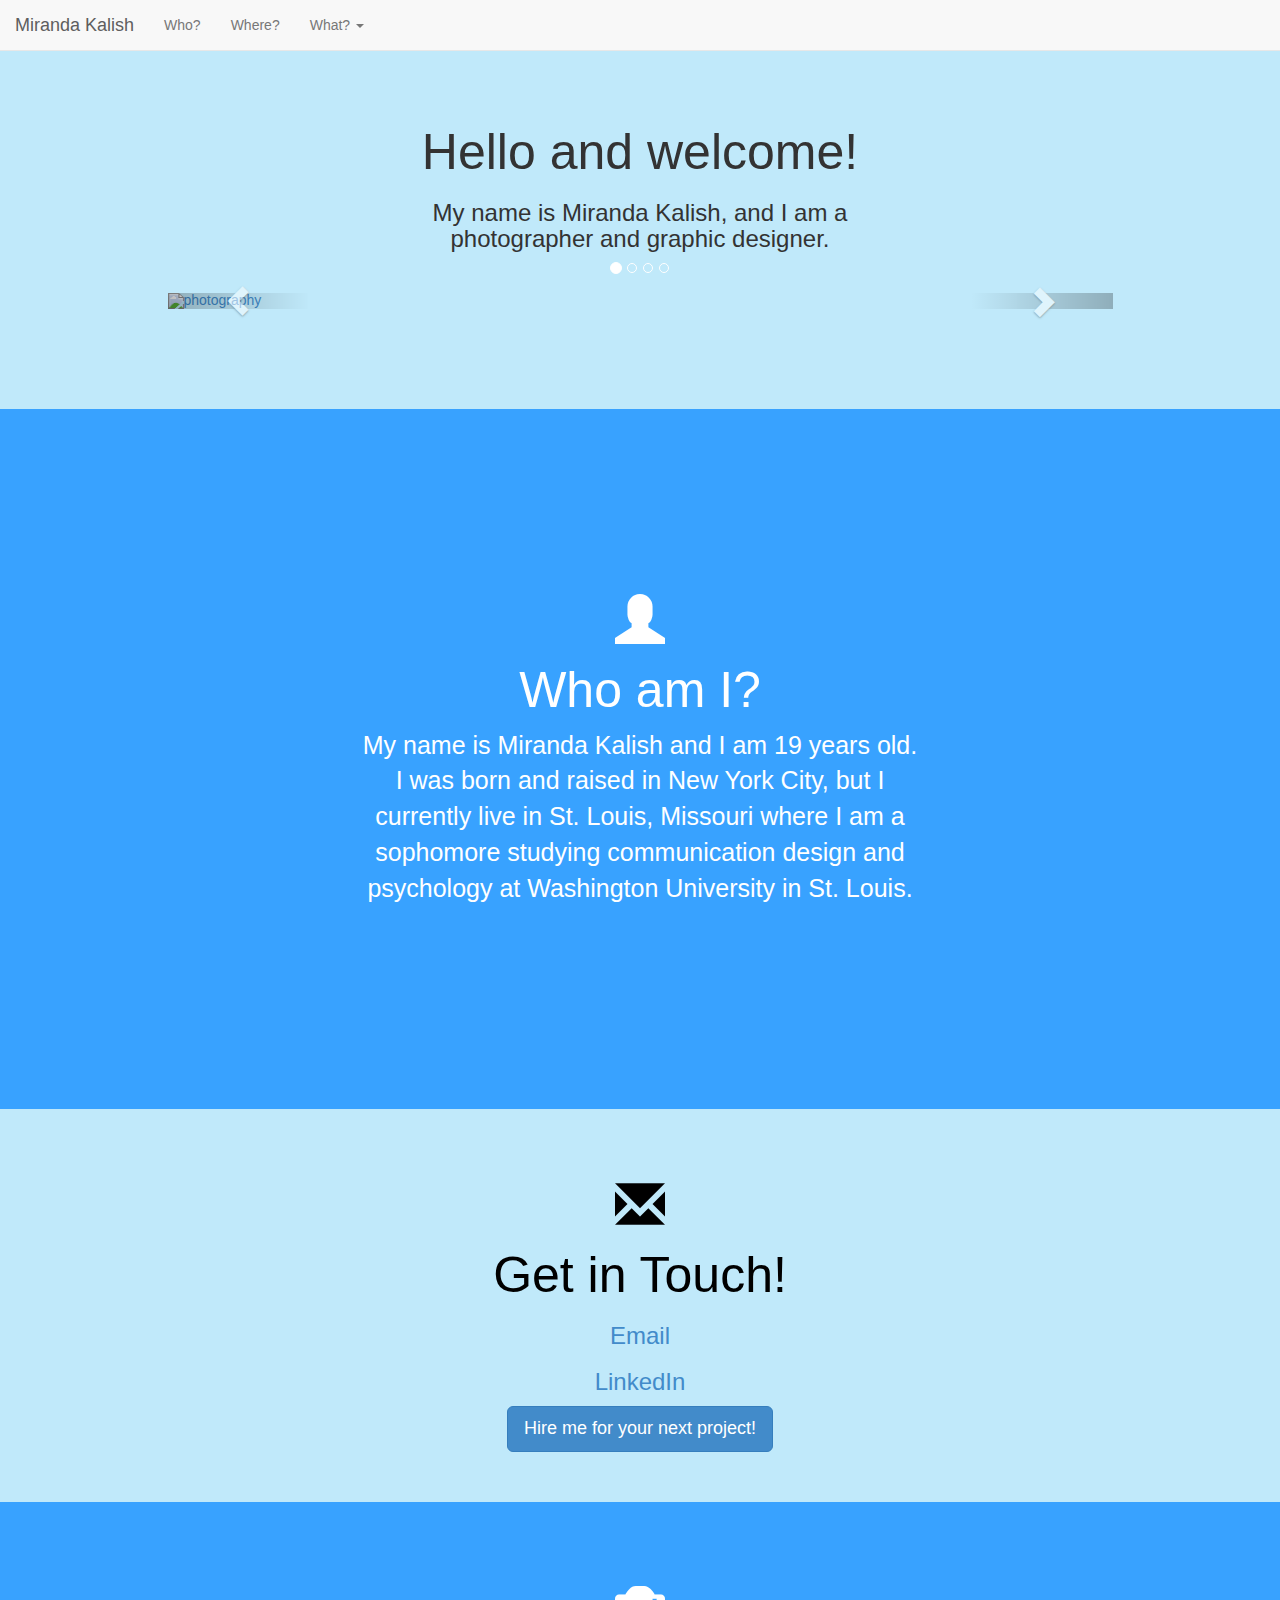
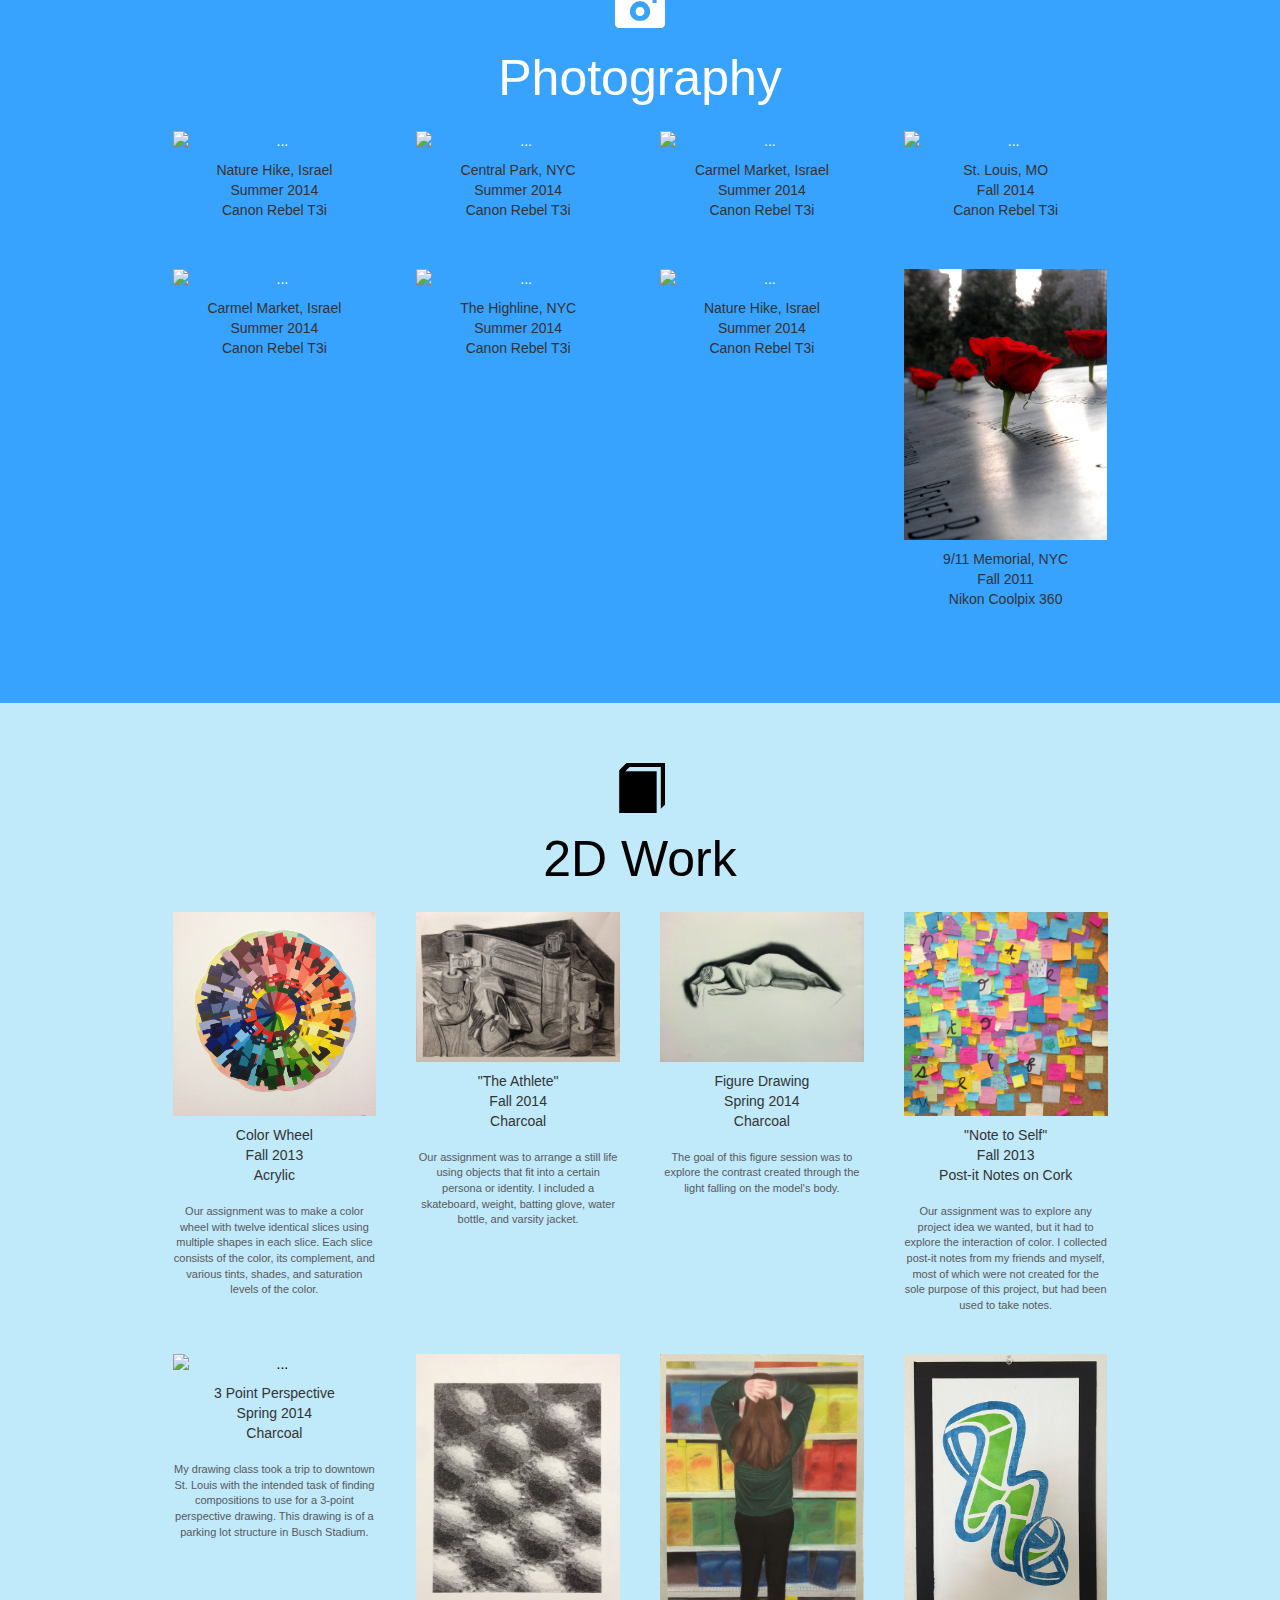
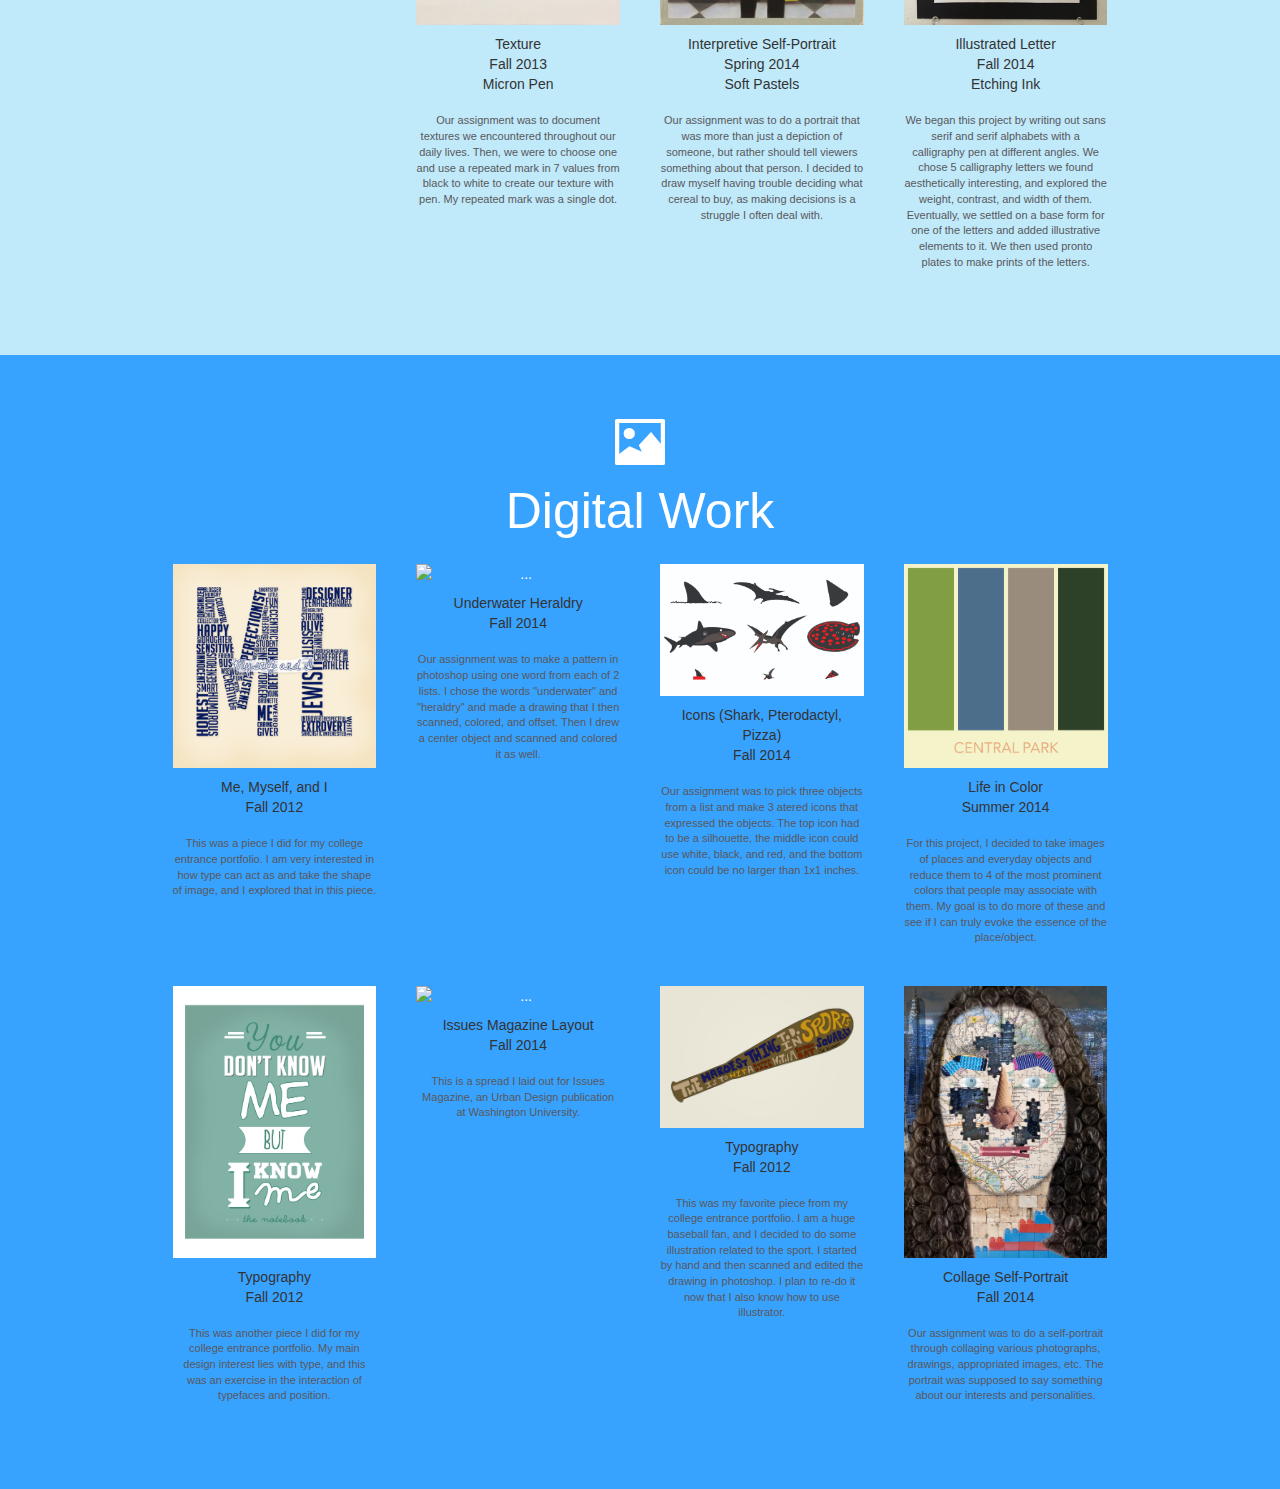
==== commit e5189047: "who" ====
--- a/index.html
+++ b/index.html
@@ -542,7 +542,7 @@
         })
 </script>
 
-<script>var offset = 80;
+<script>var offset = 200;
 
 $('.navbar li a').click(function(event) {
     event.preventDefault();
--- a/css/custom.css
+++ b/css/custom.css
@@ -144,6 +144,8 @@
 
 .who-back {
 	background-color:#38A2FF;
+	height:700px;
+	padding-top:125px;
 }
 
 .where-back {
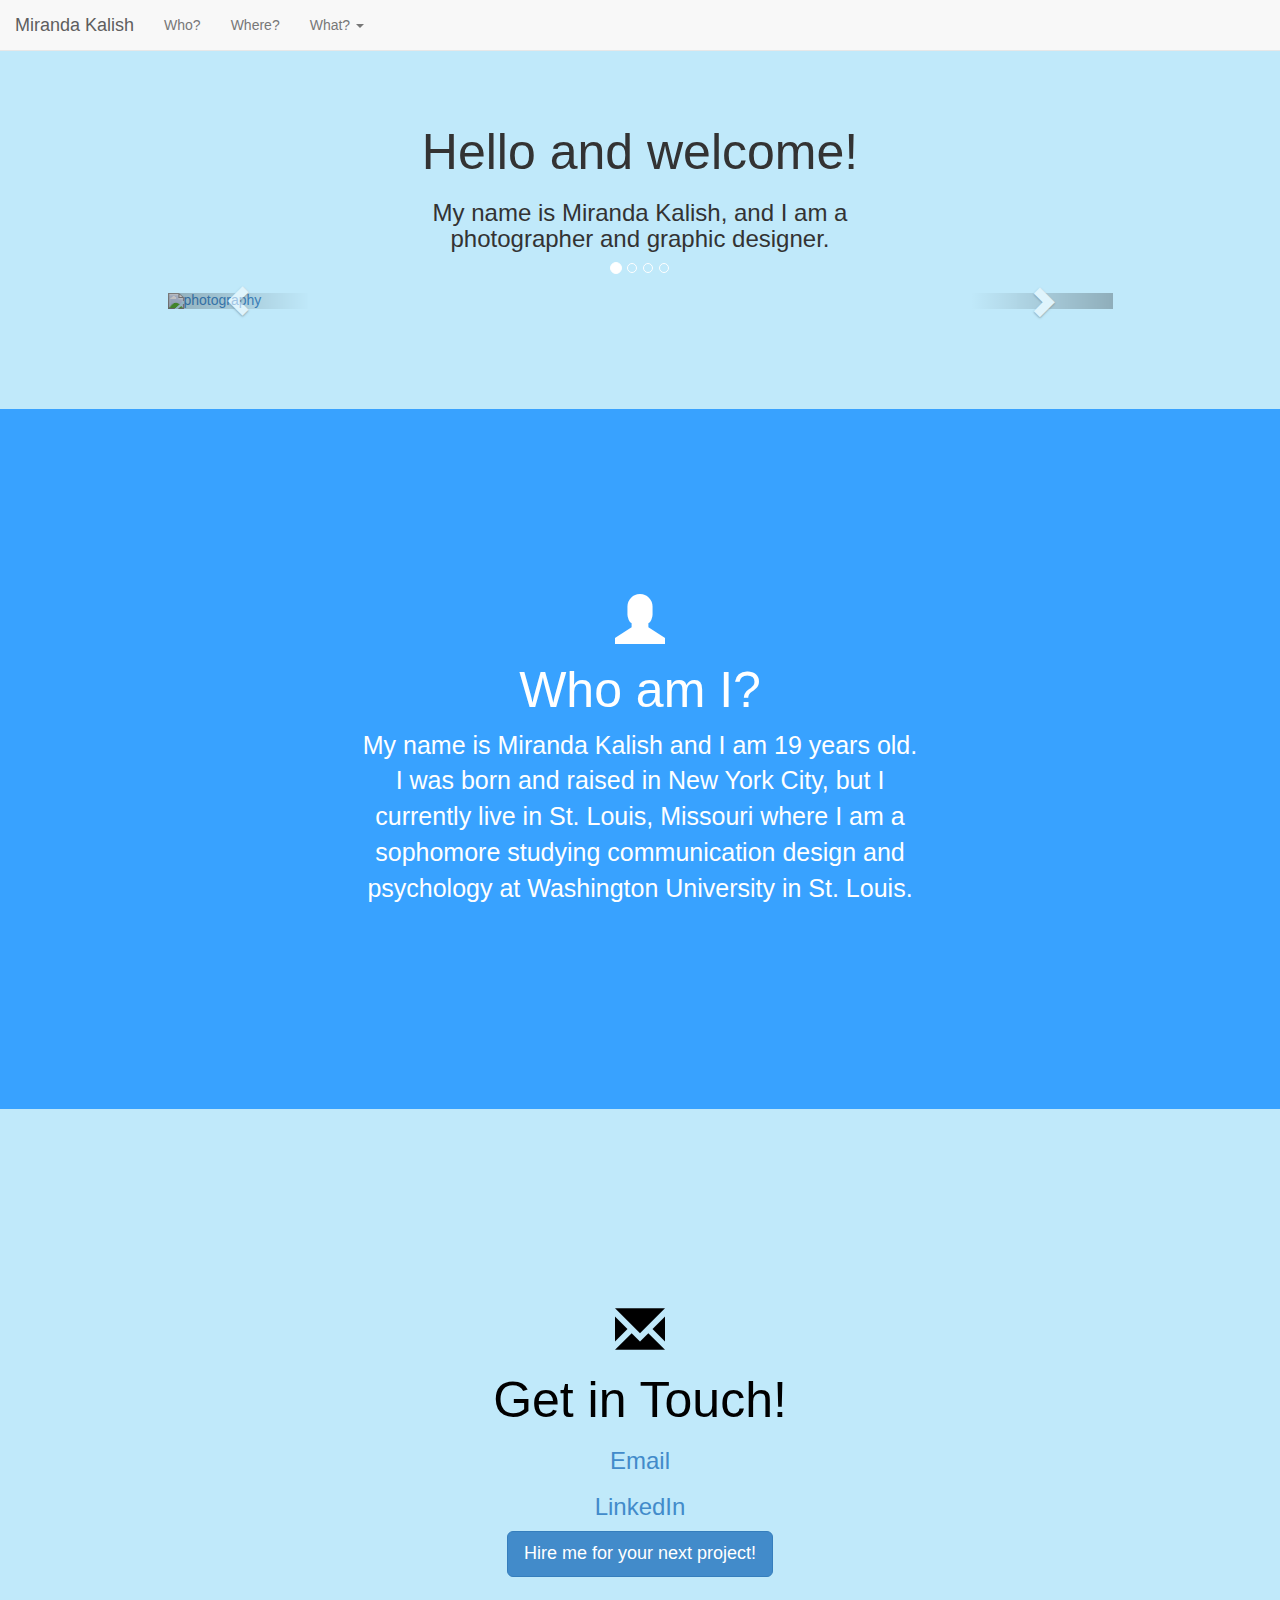
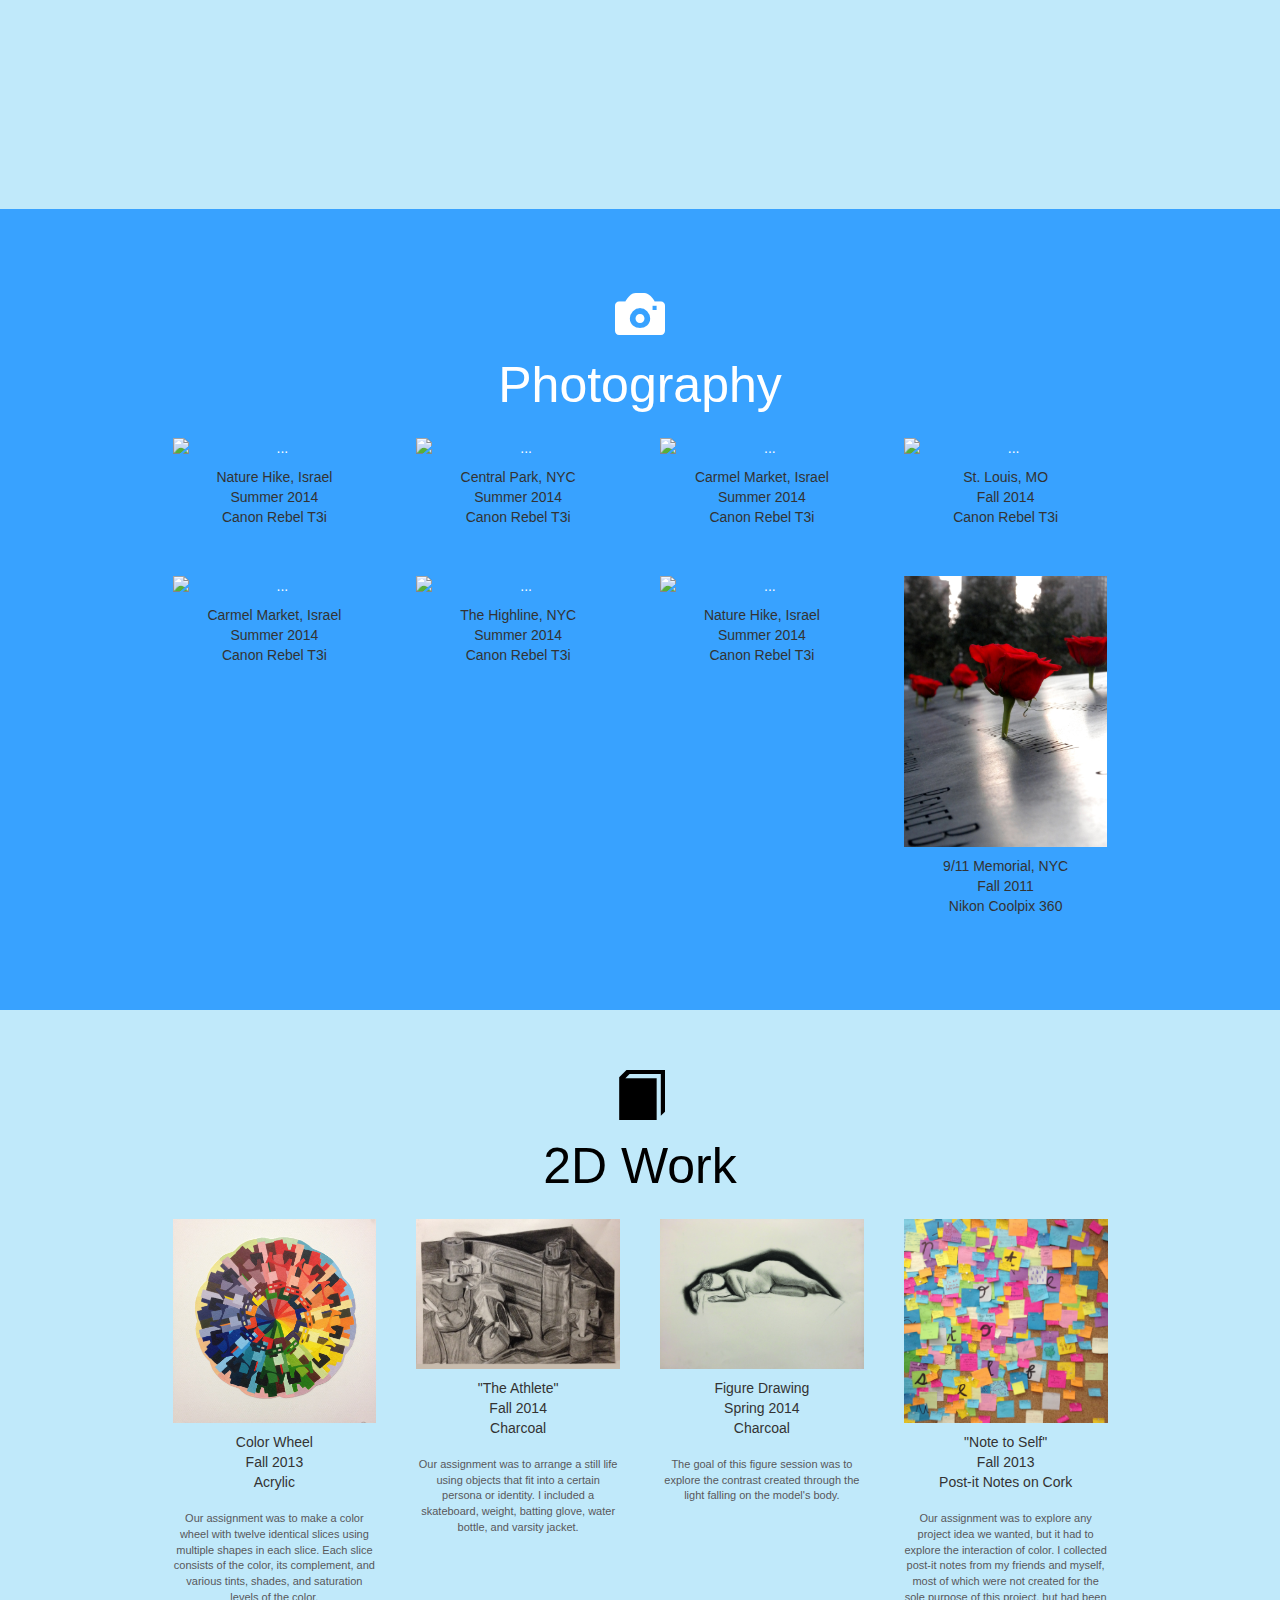
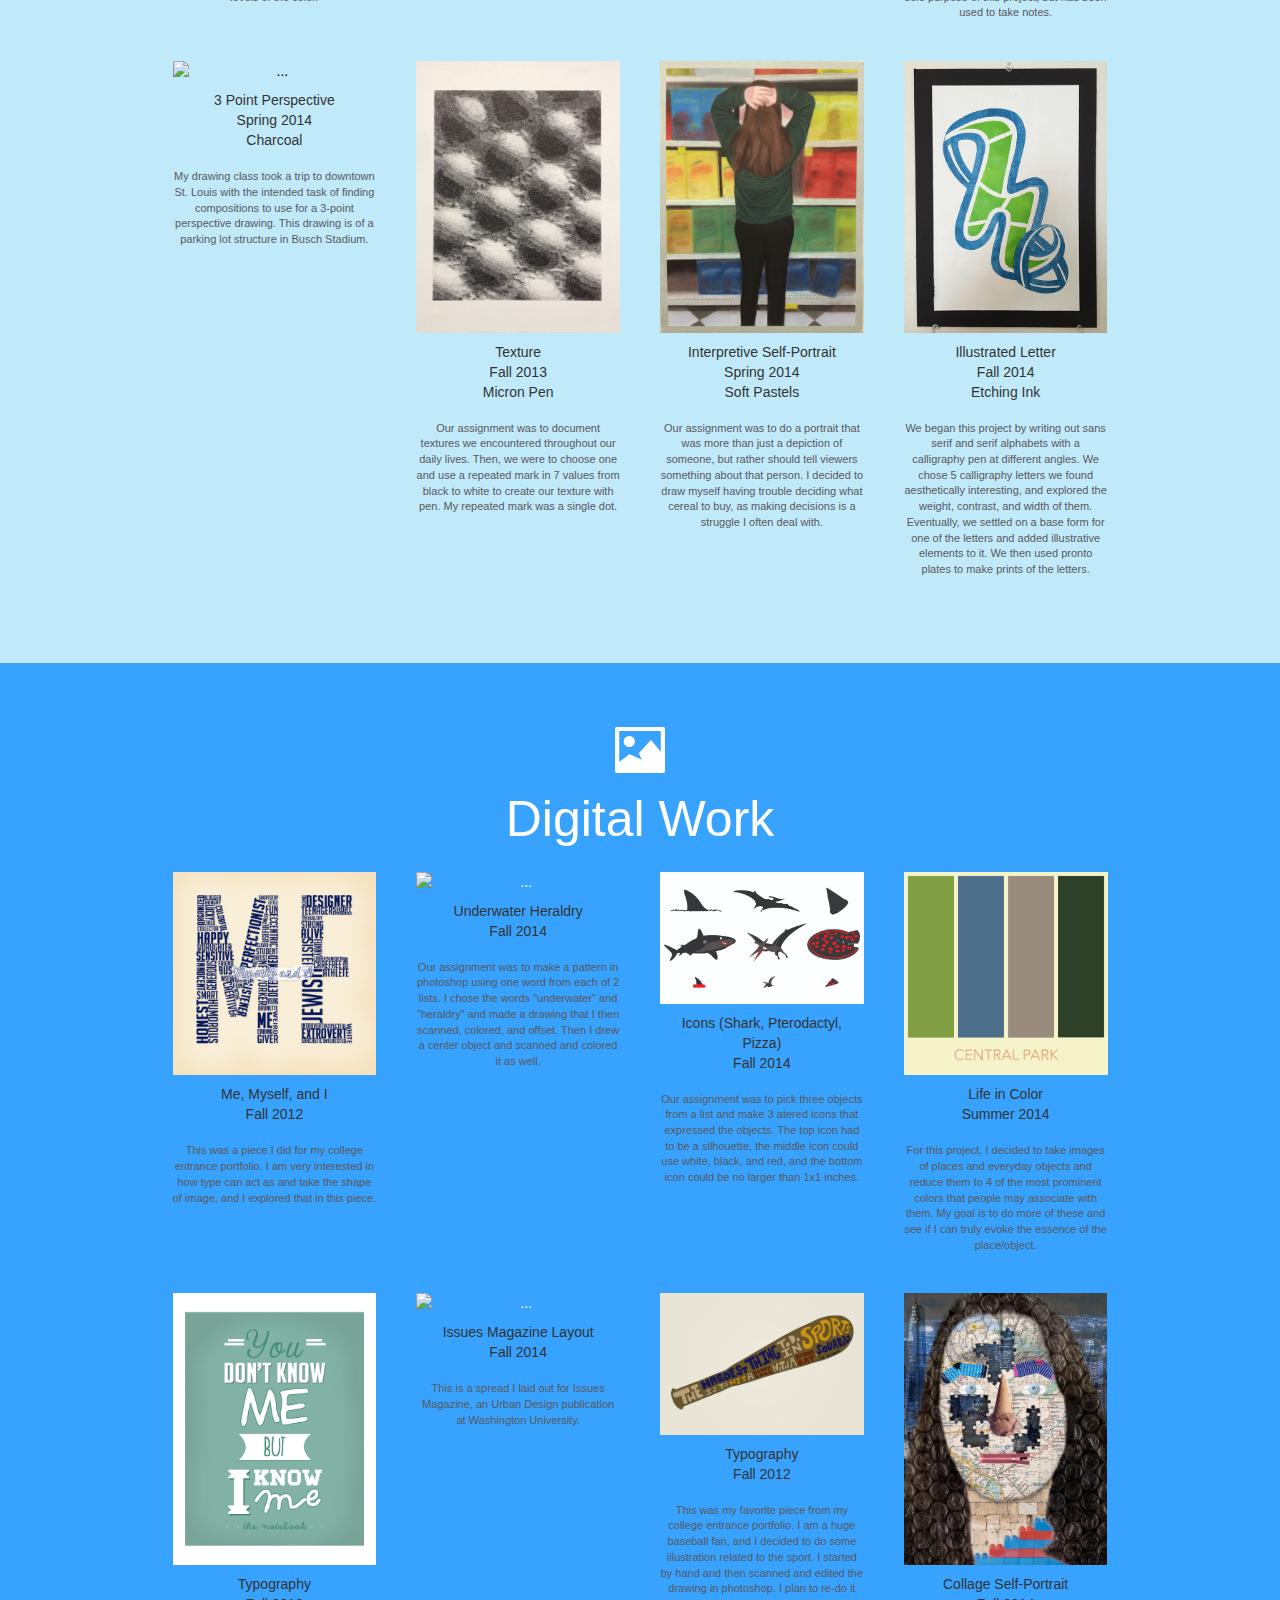
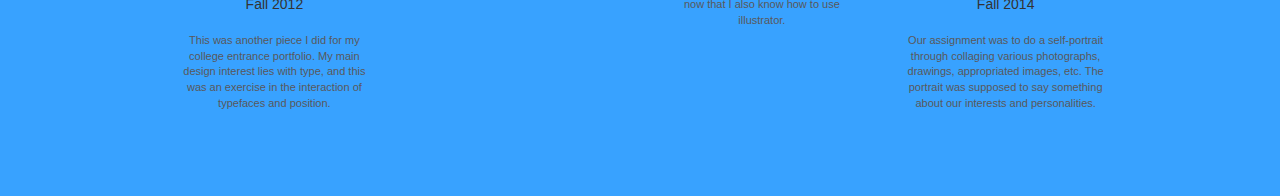
==== commit 249aaa5a: "where" ====
--- a/index.html
+++ b/index.html
@@ -151,7 +151,7 @@
 </div>
 
 
-<div clsss="where-back">
+<div class="where-back">
 <div class="container">
   <div class="contact" id="where">
     <div class="row">
@@ -173,7 +173,6 @@
   </div>
 </div>
     </div>
-  </div>
 </div><!-- /.container -->
 
 
@@ -208,7 +207,7 @@
         </div>
       </div>
     </div>
-
+  </div>
 
 
 <div class="photo-back">    
--- a/css/custom.css
+++ b/css/custom.css
@@ -150,6 +150,8 @@
 
 .where-back {
 	background-color:#C0E9FA;
+	height:700px;
+	padding-top:125px;
 }
 
 .digital-back {
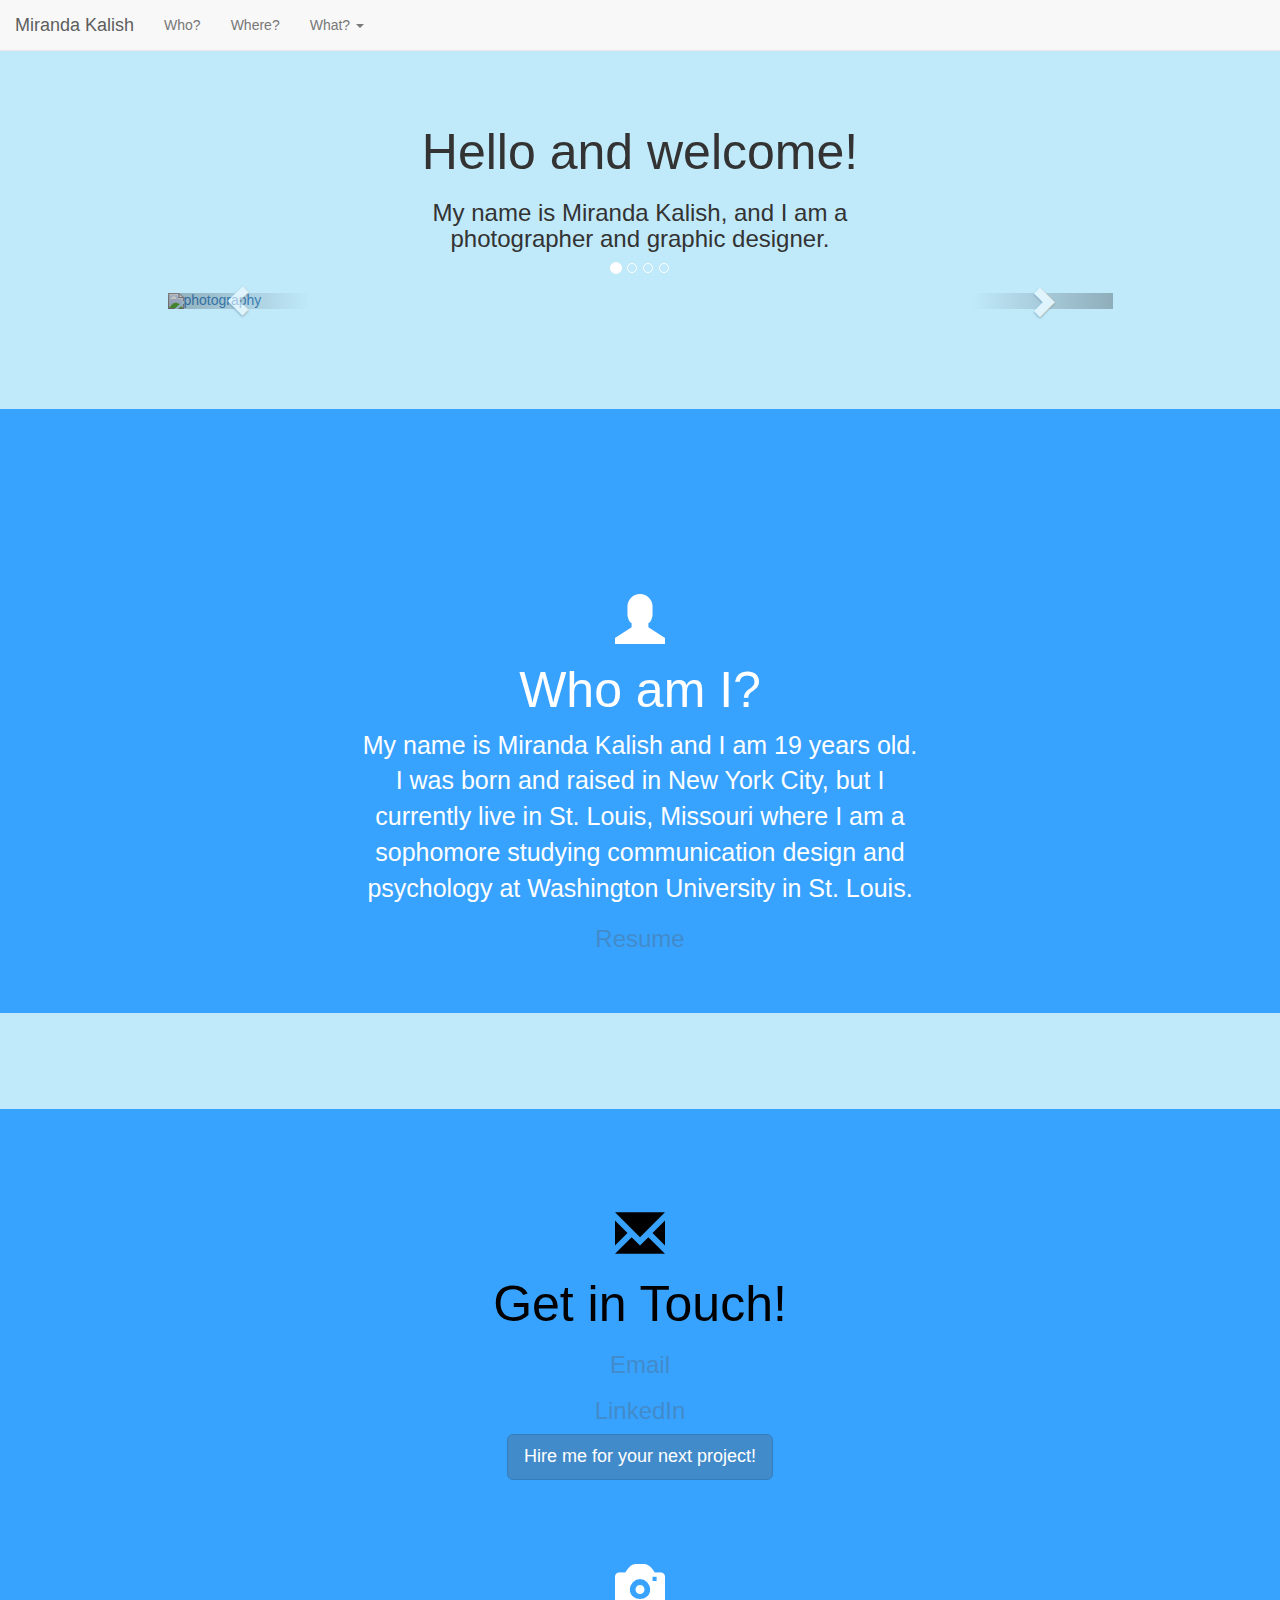
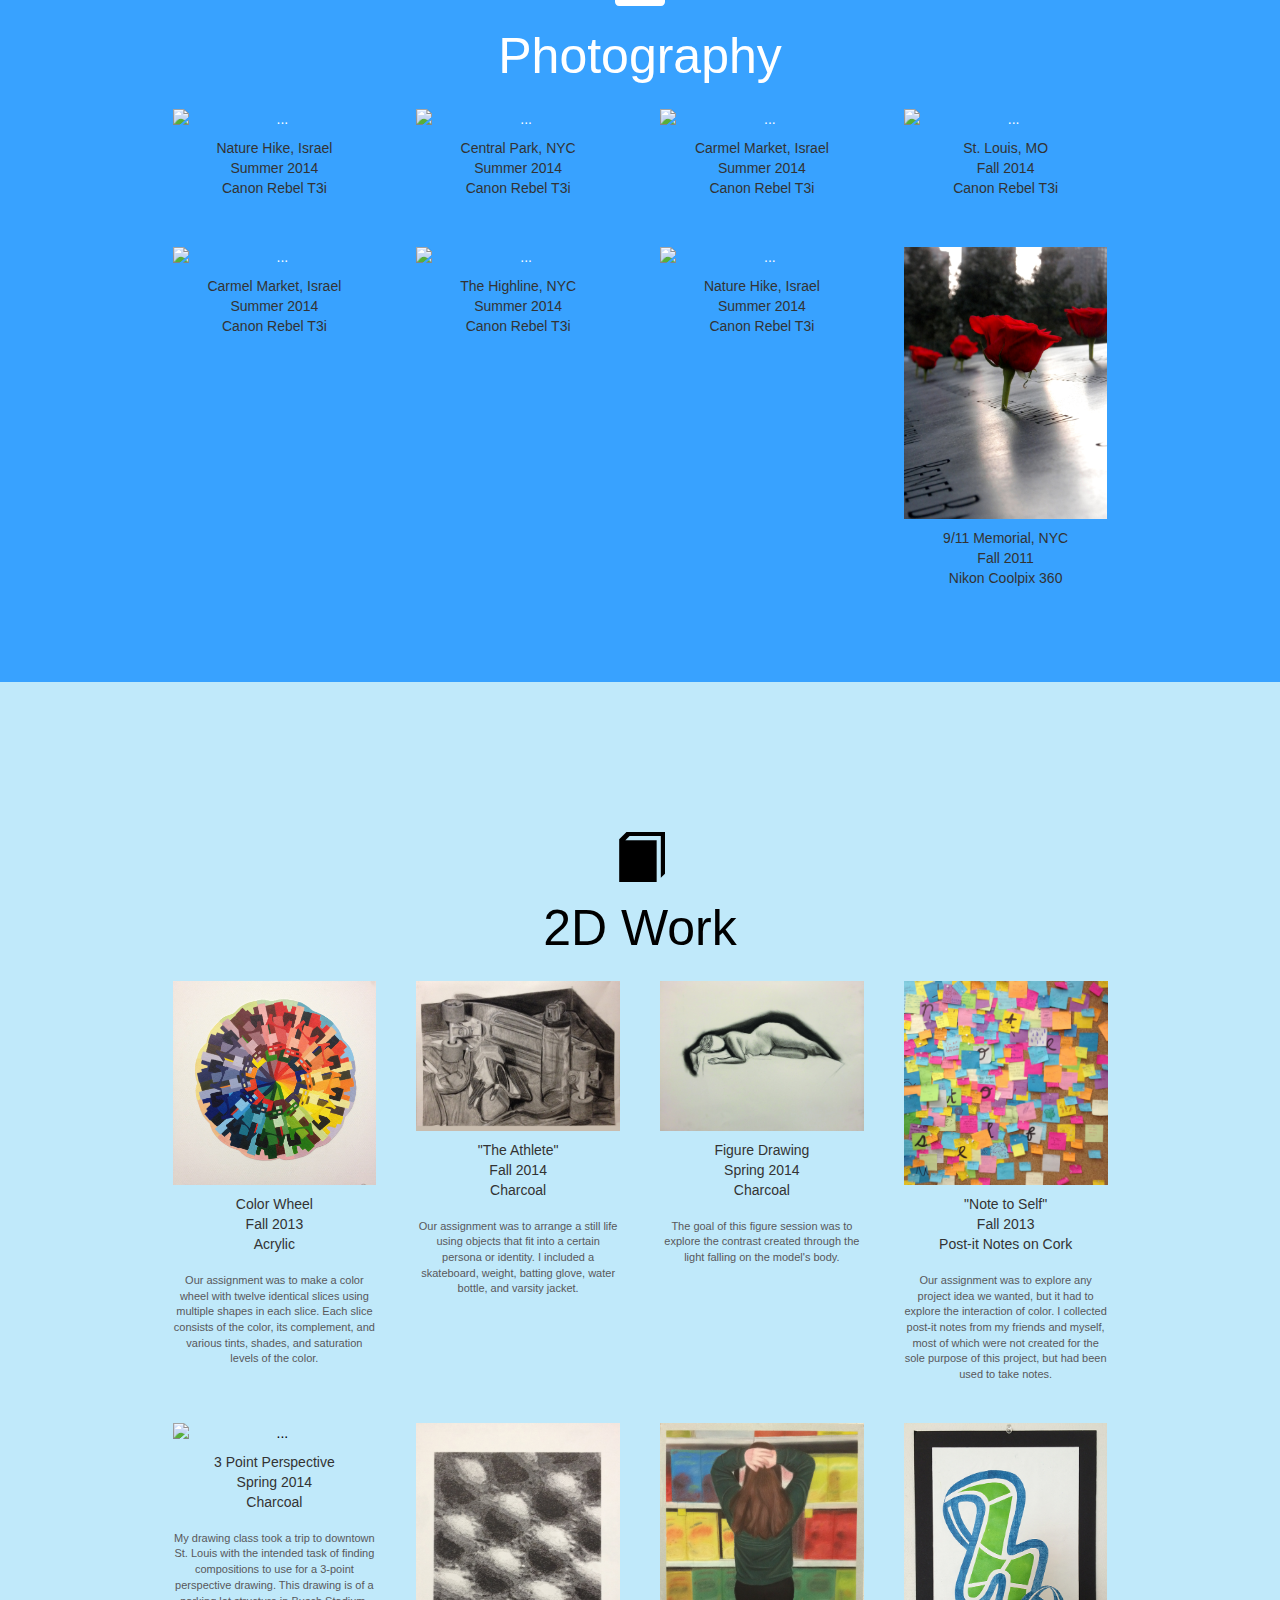
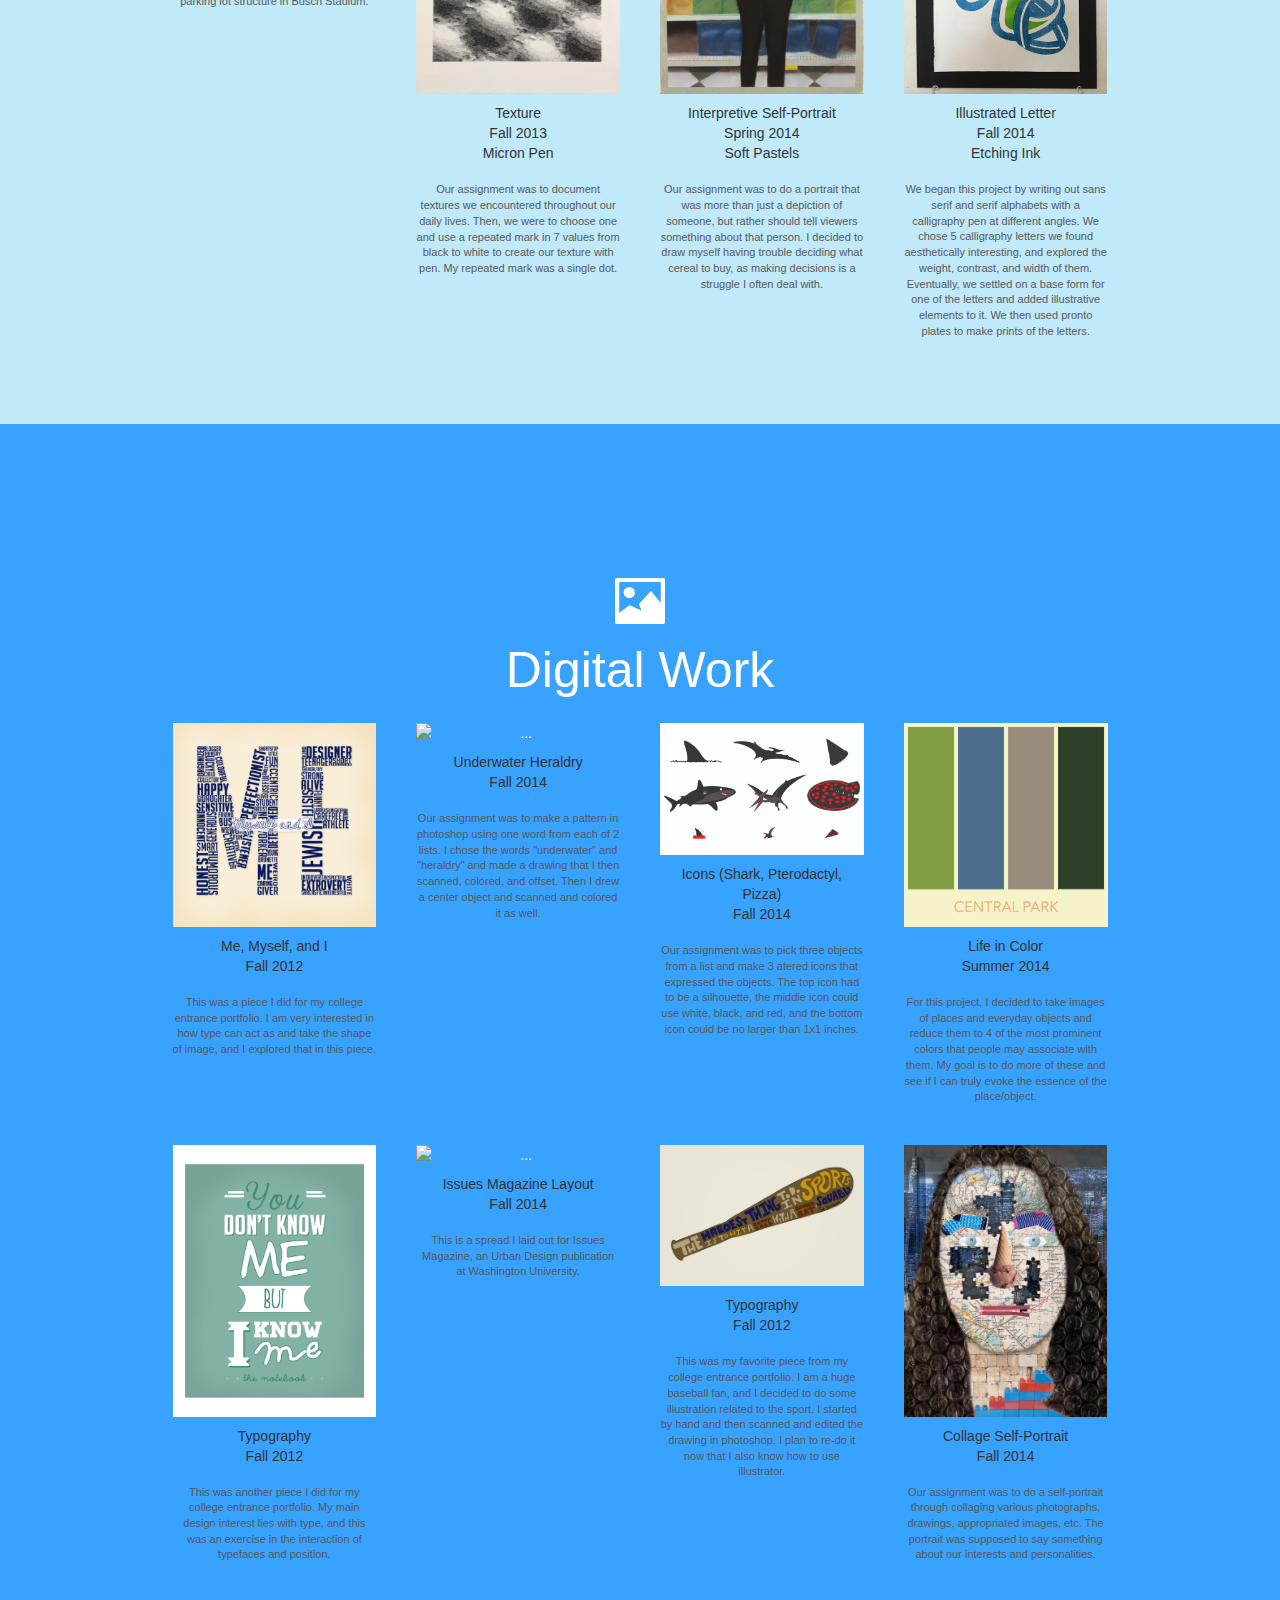
==== commit 8f7bdf10: "res" ====
--- a/index.html
+++ b/index.html
@@ -144,6 +144,7 @@
         <span class="glyphicon glyphicon-user"></span>
         <h1>Who am I?</h1>
         <p>My name is Miranda Kalish and I am 19 years old. I was born and raised in New York City, but I currently live in St. Louis, Missouri where I am a sophomore studying communication design and psychology at Washington University in St. Louis.</p>
+        <h3><a href="https://www.dropbox.com/s/0q5570o8la6zuz0/resume-designed.pdf?dl=0">Resume</a></h3
       </div>
     </div>
   </div>
--- a/css/custom.css
+++ b/css/custom.css
@@ -12,6 +12,8 @@
 .who {
 	text-align:center;
 	margin-top:60px;
+	padding-bottom:50px;
+	color:#fff;
 }
 
 
@@ -31,6 +33,8 @@
 .contact {
 	text-align:center;
 	margin-top:60px;
+	padding-bottom:50px;
+	color:#000;
 }
 
 
@@ -38,6 +42,8 @@
 .photography {
 	text-align:center;
 	margin-top:80px;
+	padding-bottom:50px;
+	color:#fff;
 }
 
 .photography img {
@@ -52,6 +58,8 @@
 .twod {
 	text-align:center;
 	margin-top:60px;
+	padding-bottom:50px;
+	color:#000;
 }
 
 .twod img {
@@ -66,6 +74,9 @@
 .digital {
 	text-align:center;
 	margin-top:60px;
+	padding-bottom:50px;
+	color:#fff;
+	
 }
 
 .digital img {
@@ -109,37 +120,14 @@
 }
 
 
-.who {
-	padding-bottom:50px;
-	color:#fff;
-}
-
-.contact {
-	padding-bottom:50px;
-	color:#000;
-}
-
-.photography {
-	padding-bottom:50px;
-	color:#fff;
-}
-
-.twod {
-	padding-bottom:50px;
-	color:#000;
-}
-
-.digital {
-	padding-bottom:50px;
-	color:#fff;
-}
-
 .photo-back {
 	background-color:#38A2FF;
+	padding-top:75px;
 }
 
 .twod-back {
 	background-color:#C0E9FA;
+	padding-top:90px;
 }
 
 .who-back {
@@ -156,4 +144,5 @@
 
 .digital-back {
 	background-color:#38A2FF;
+	padding-top:90px;
 }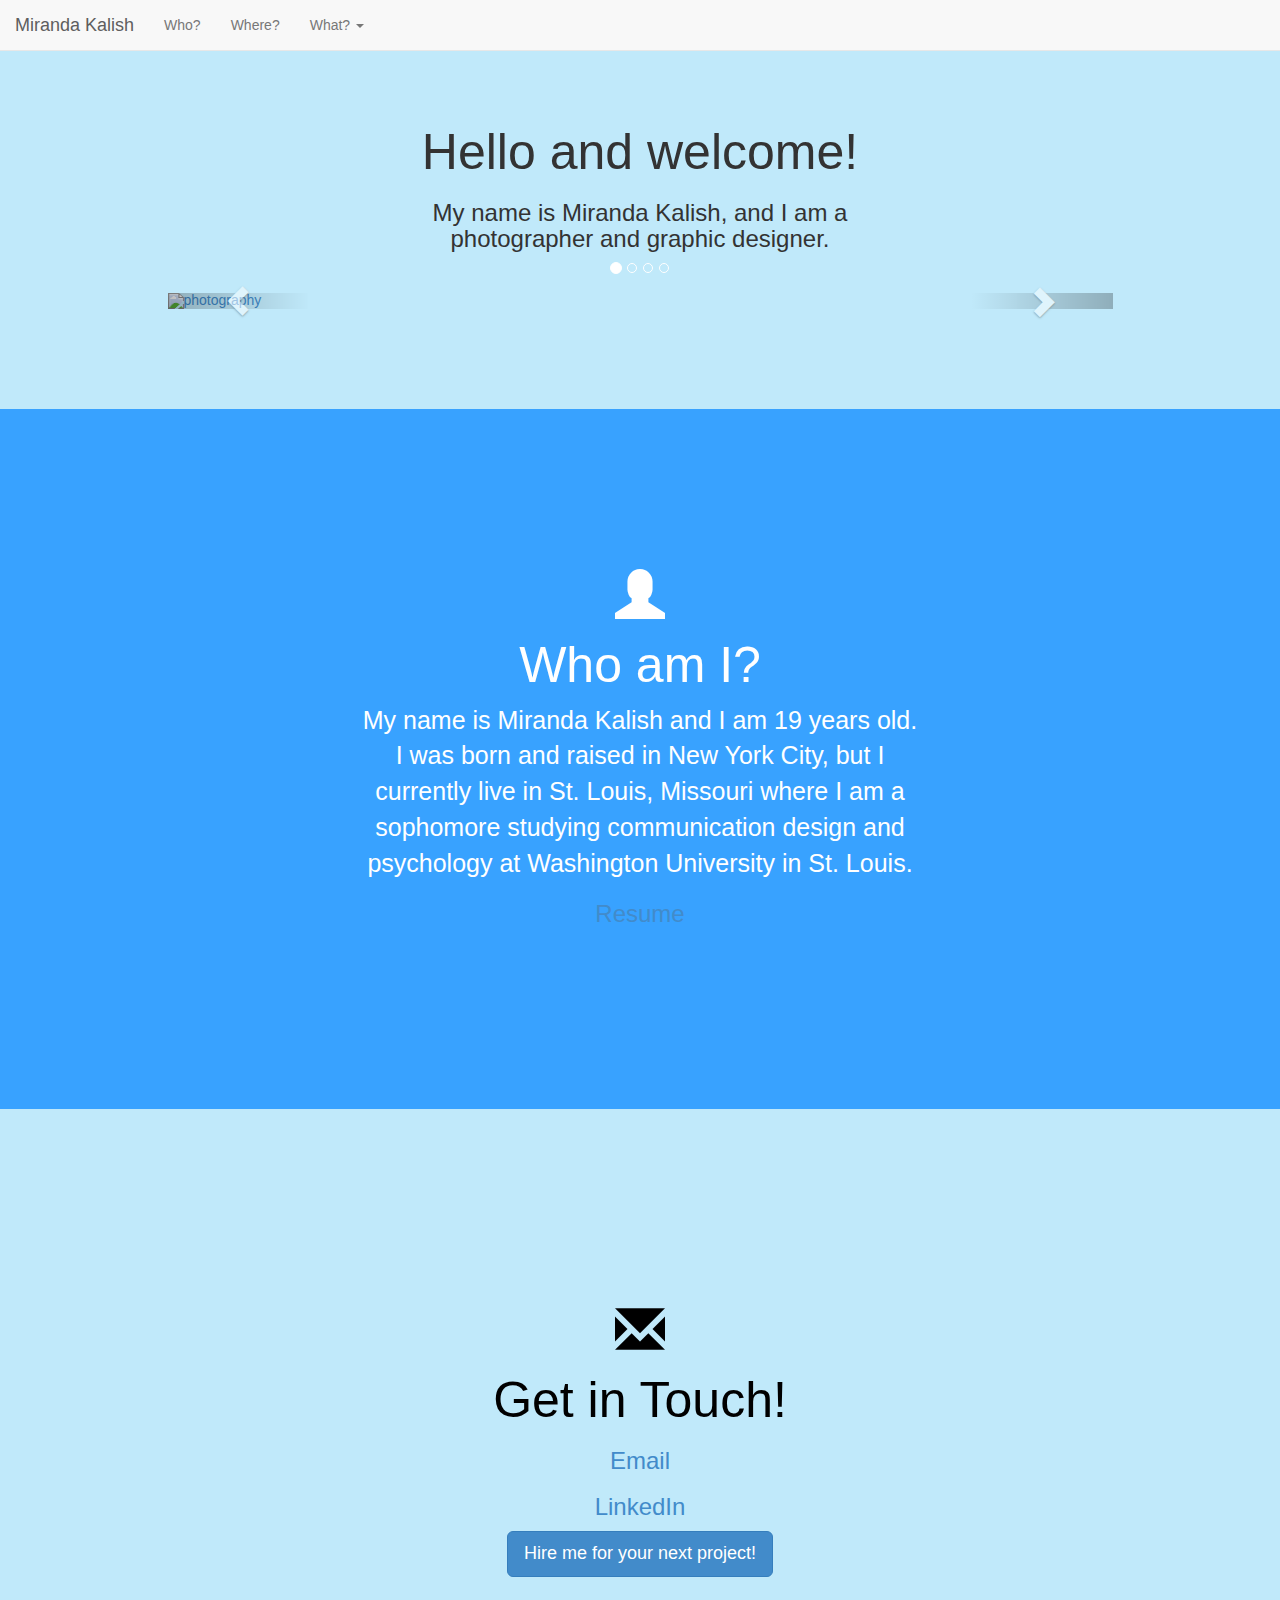
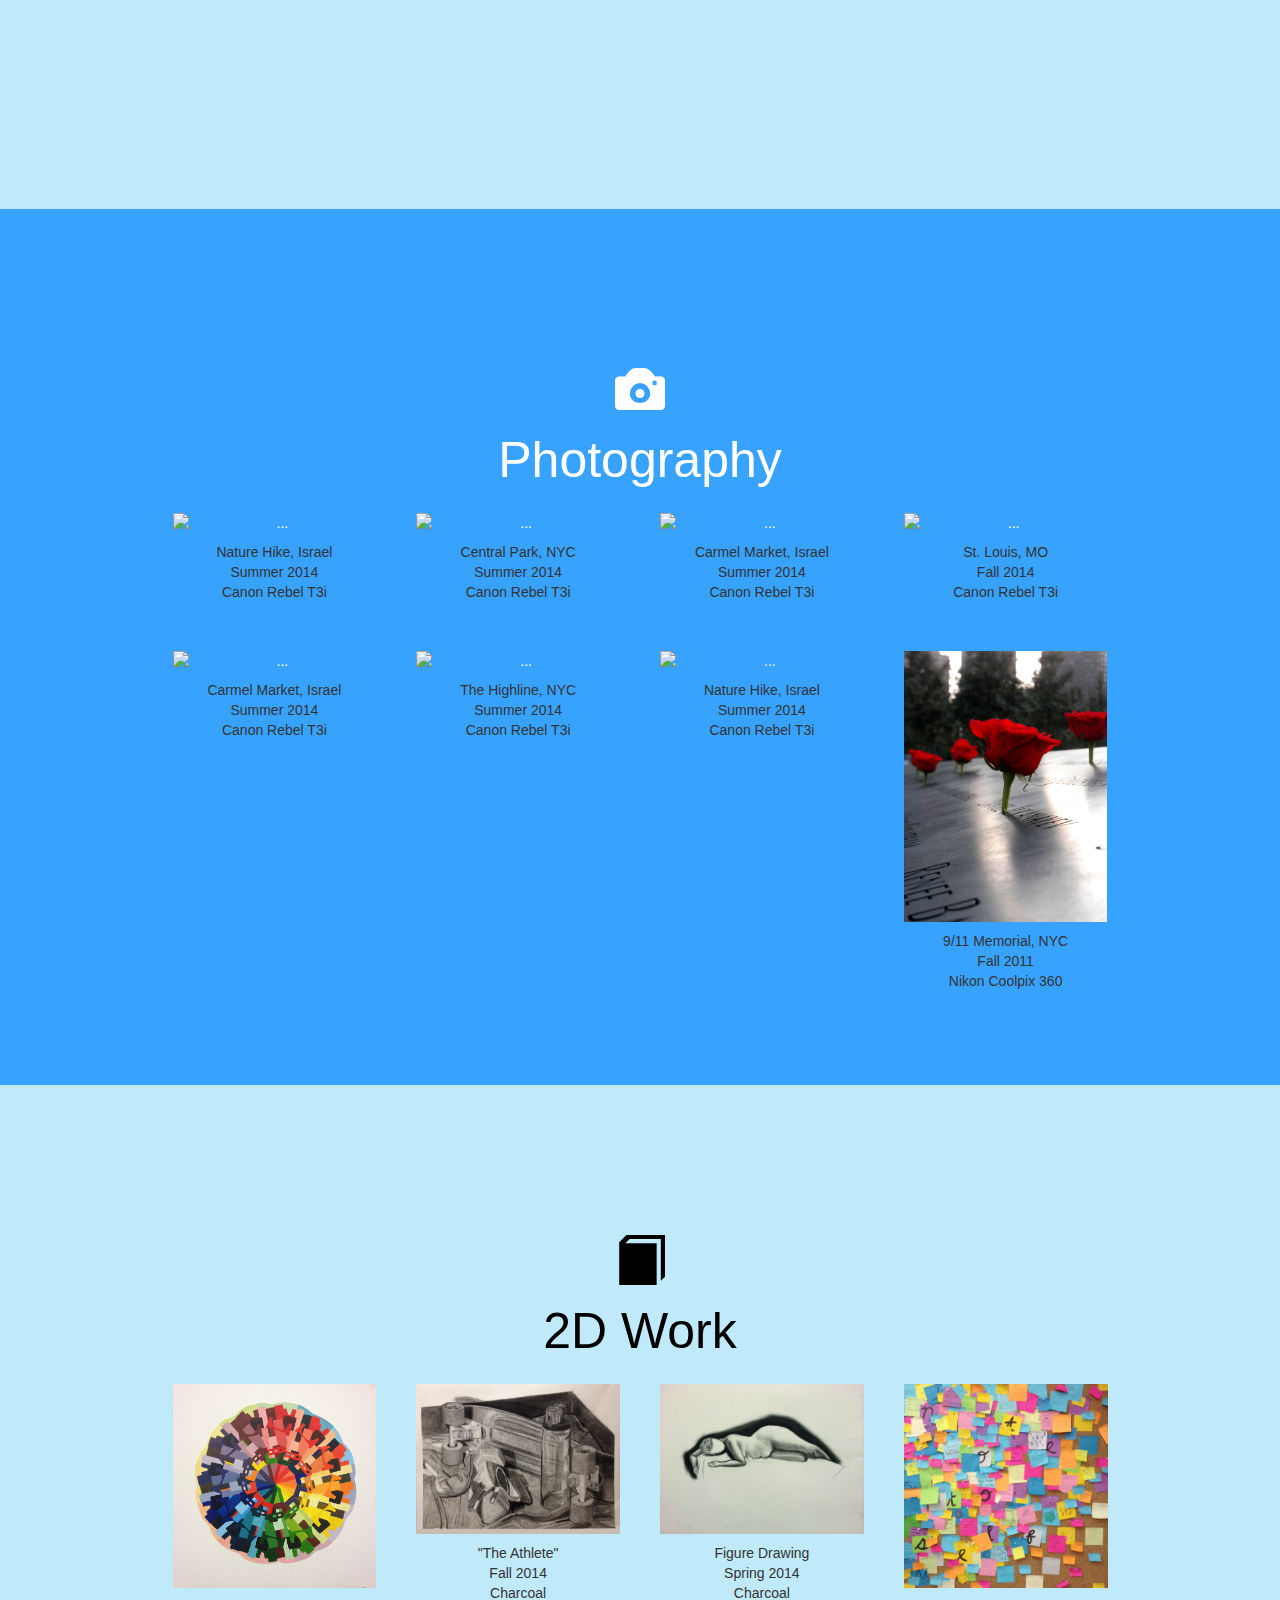
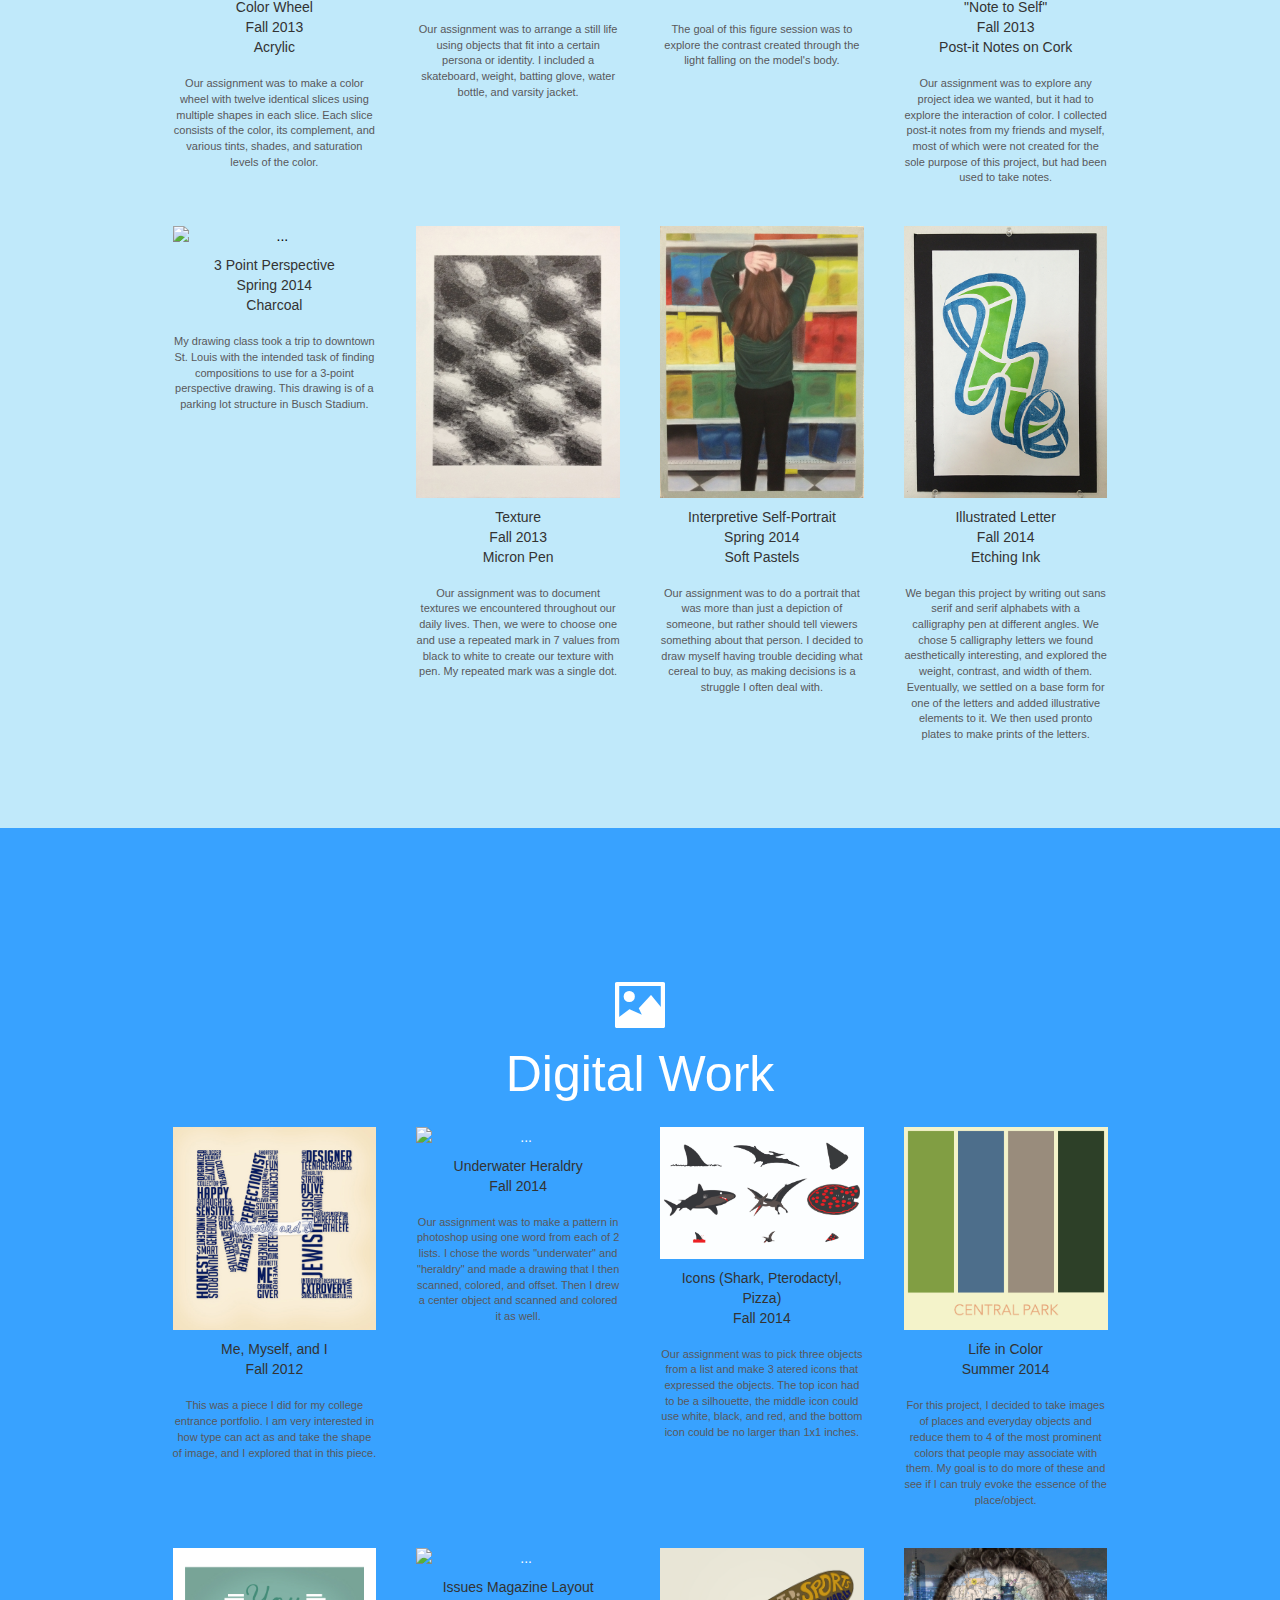
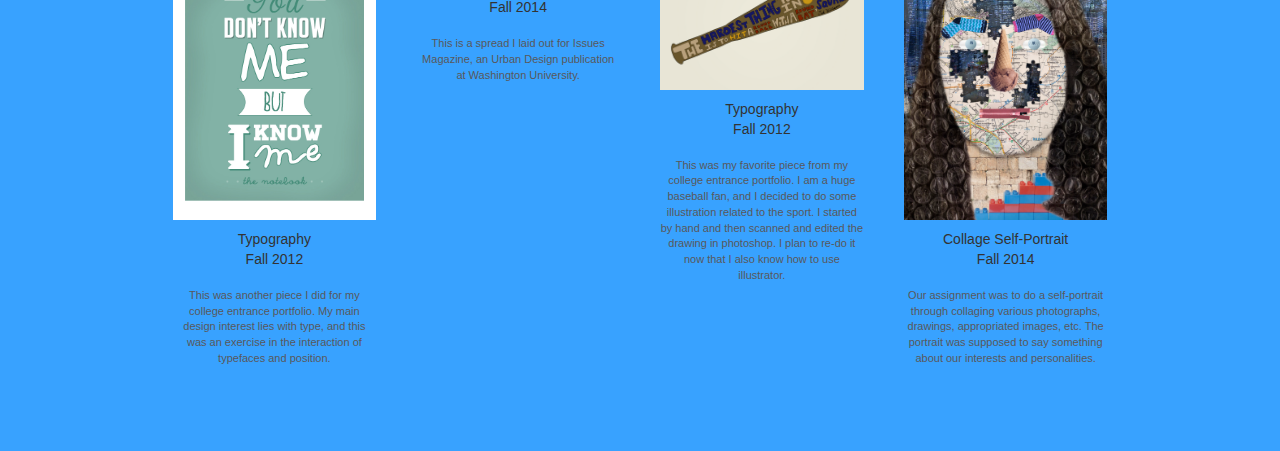
==== commit 7809ba6c: "ye" ====
--- a/index.html
+++ b/index.html
@@ -144,7 +144,7 @@
         <span class="glyphicon glyphicon-user"></span>
         <h1>Who am I?</h1>
         <p>My name is Miranda Kalish and I am 19 years old. I was born and raised in New York City, but I currently live in St. Louis, Missouri where I am a sophomore studying communication design and psychology at Washington University in St. Louis.</p>
-        <h3><a href="https://www.dropbox.com/s/0q5570o8la6zuz0/resume-designed.pdf?dl=0">Resume</a></h3
+        <h3><a href="https://www.dropbox.com/s/0q5570o8la6zuz0/resume-designed.pdf?dl=0">Resume</a></h3>
       </div>
     </div>
   </div>
--- a/css/custom.css
+++ b/css/custom.css
@@ -12,8 +12,6 @@
 .who {
 	text-align:center;
 	margin-top:60px;
-	padding-bottom:50px;
-	color:#fff;
 }
 
 
@@ -33,8 +31,6 @@
 .contact {
 	text-align:center;
 	margin-top:60px;
-	padding-bottom:50px;
-	color:#000;
 }
 
 
@@ -42,8 +38,6 @@
 .photography {
 	text-align:center;
 	margin-top:80px;
-	padding-bottom:50px;
-	color:#fff;
 }
 
 .photography img {
@@ -58,8 +52,6 @@
 .twod {
 	text-align:center;
 	margin-top:60px;
-	padding-bottom:50px;
-	color:#000;
 }
 
 .twod img {
@@ -74,9 +66,6 @@
 .digital {
 	text-align:center;
 	margin-top:60px;
-	padding-bottom:50px;
-	color:#fff;
-	
 }
 
 .digital img {
@@ -120,6 +109,32 @@
 }
 
 
+.who {
+	padding-bottom:50px;
+	color:#fff;
+}
+
+.contact {
+	padding-bottom:50px;
+	color:#000;
+}
+
+.photography {
+	padding-bottom:50px;
+	color:#fff;
+}
+
+.twod {
+	padding-bottom:50px;
+	color:#000;
+}
+
+.digital {
+	padding-bottom:50px;
+	color:#fff;
+	
+}
+
 .photo-back {
 	background-color:#38A2FF;
 	padding-top:75px;
@@ -133,7 +148,7 @@
 .who-back {
 	background-color:#38A2FF;
 	height:700px;
-	padding-top:125px;
+	padding-top:100px;
 }
 
 .where-back {
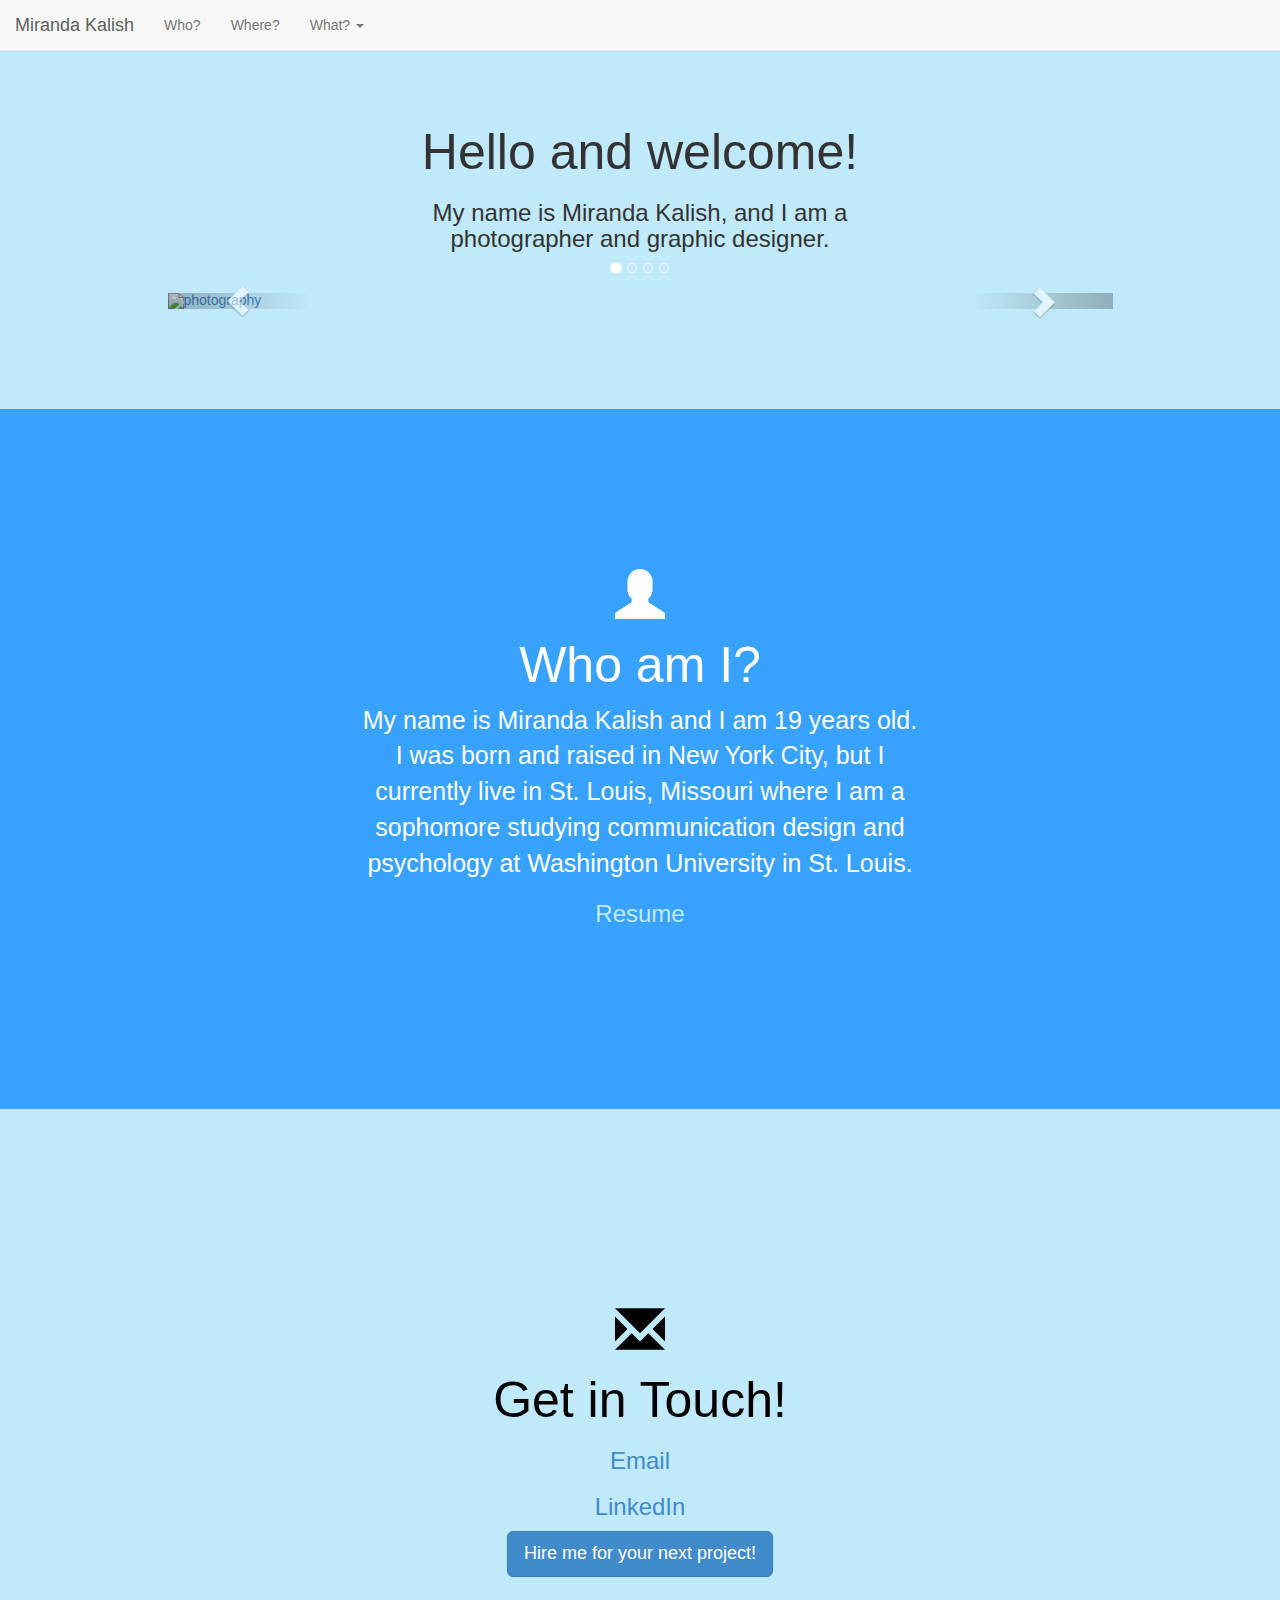
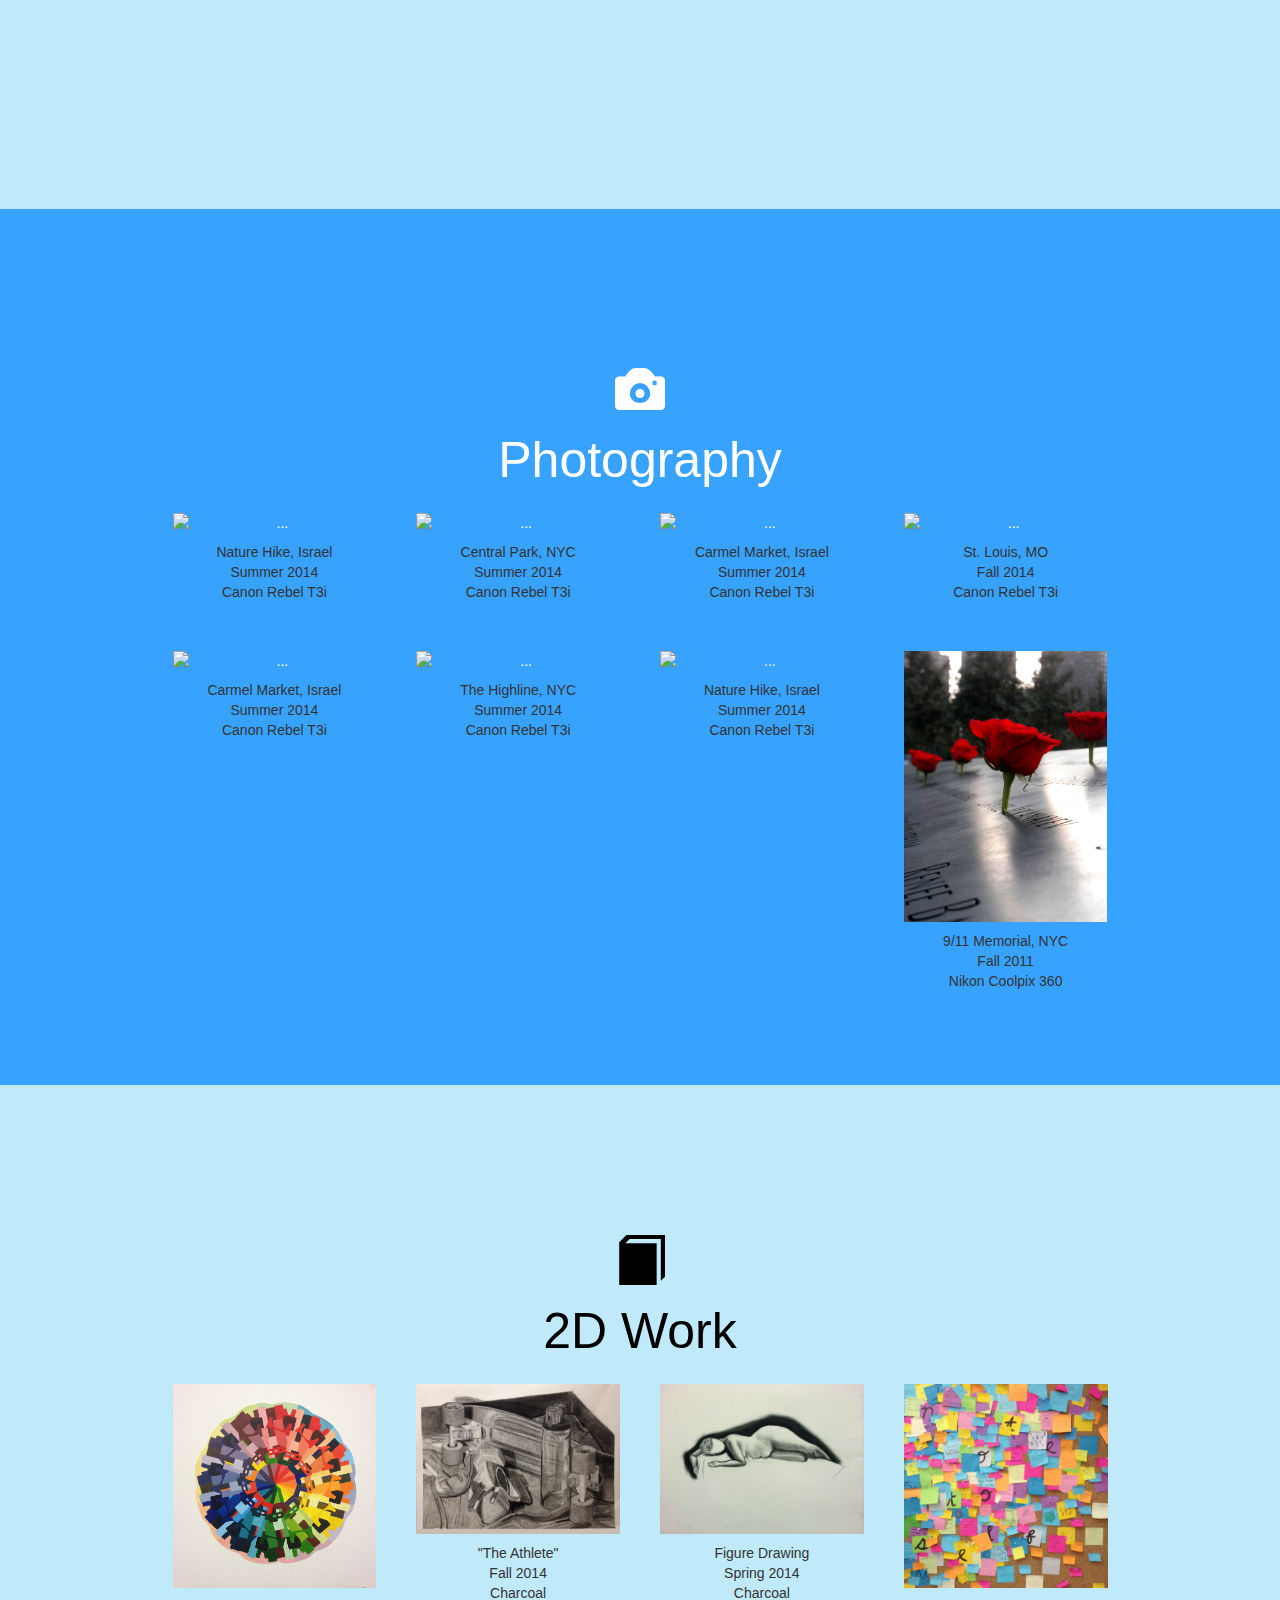
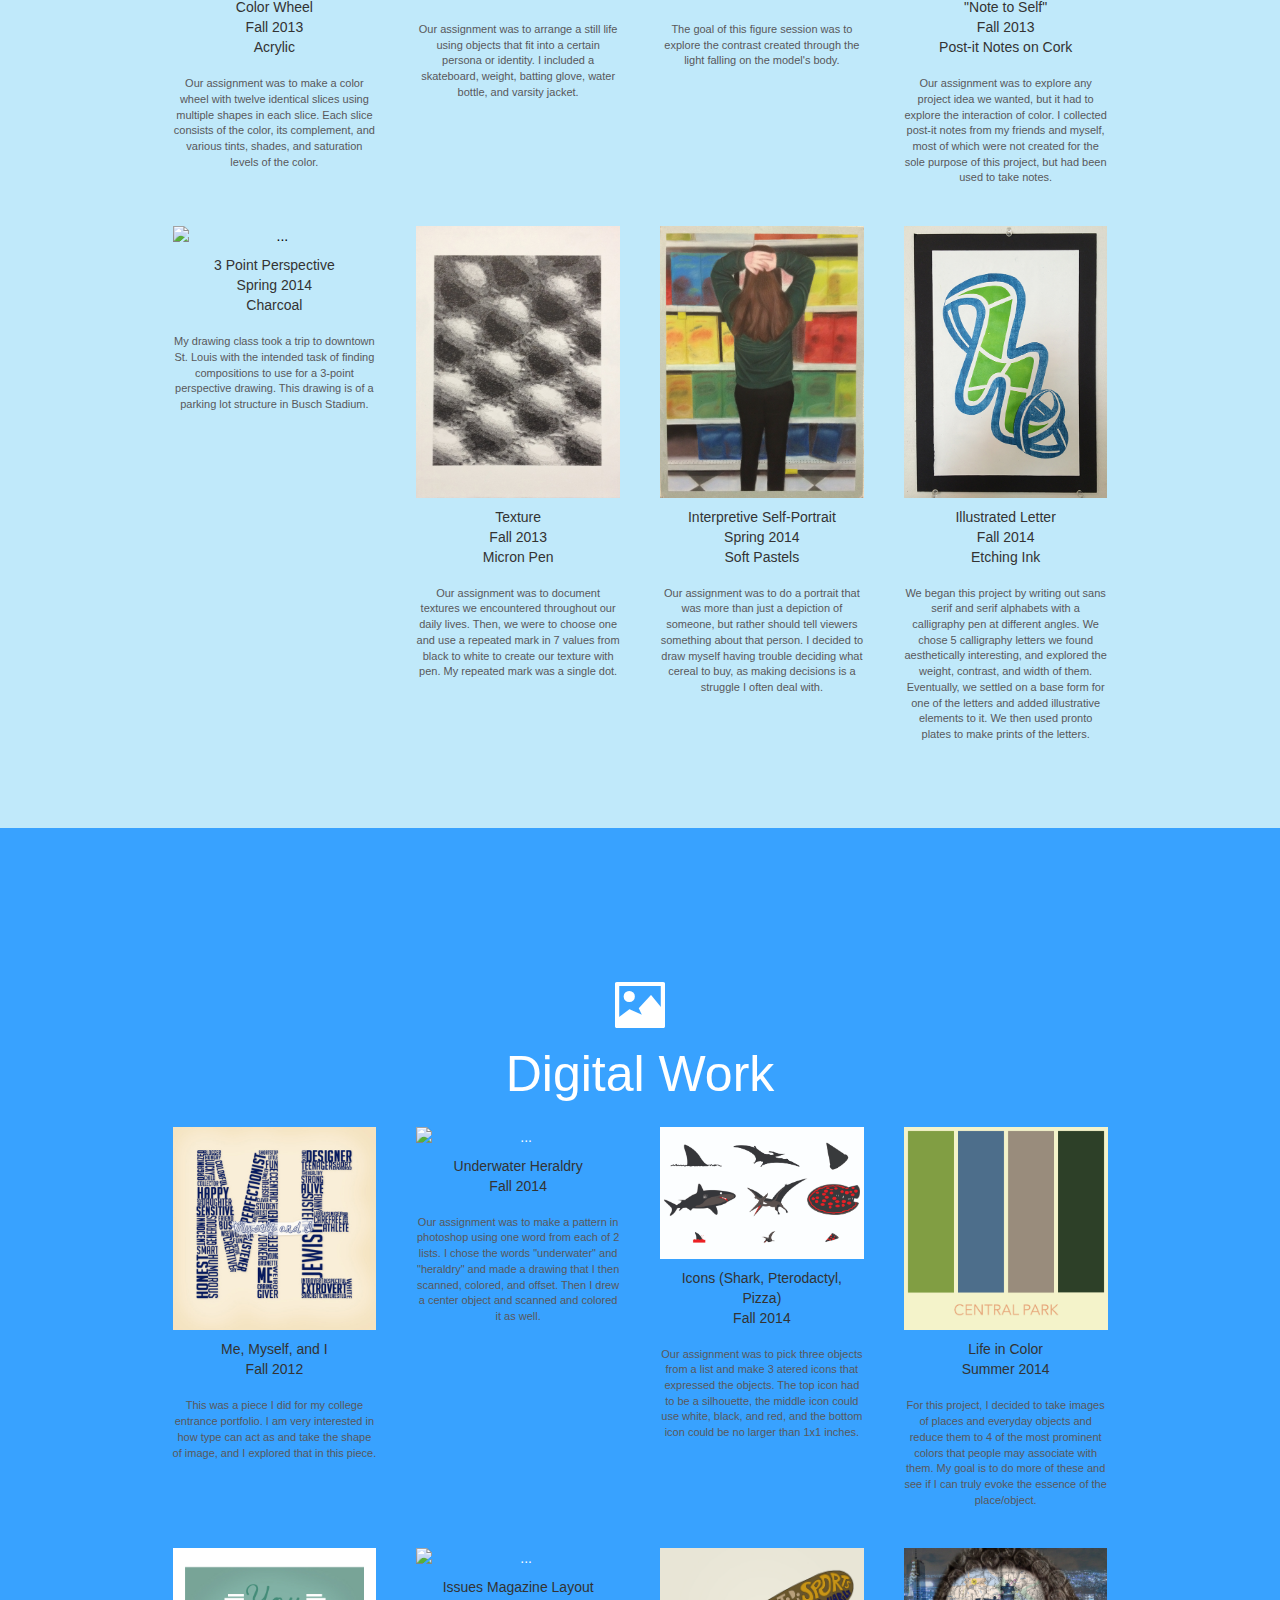
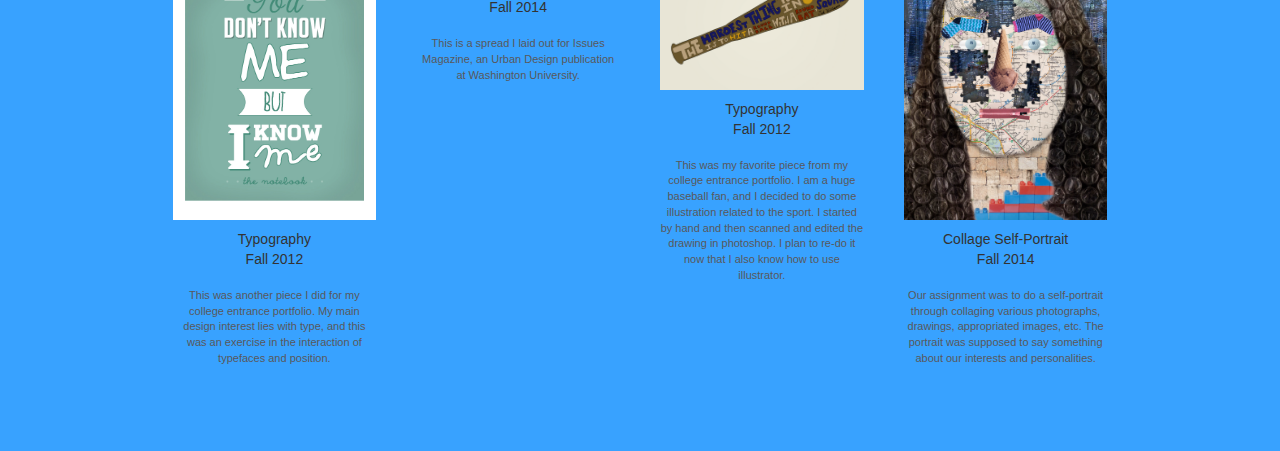
==== commit 36790cc8: "done" ====
--- a/index.html
+++ b/index.html
@@ -144,7 +144,7 @@
         <span class="glyphicon glyphicon-user"></span>
         <h1>Who am I?</h1>
         <p>My name is Miranda Kalish and I am 19 years old. I was born and raised in New York City, but I currently live in St. Louis, Missouri where I am a sophomore studying communication design and psychology at Washington University in St. Louis.</p>
-        <h3><a href="https://www.dropbox.com/s/0q5570o8la6zuz0/resume-designed.pdf?dl=0">Resume</a></h3>
+        <h3><a href="https://www.dropbox.com/s/0q5570o8la6zuz0/resume-designed.pdf?dl=0" target="_blank">Resume</a></h3>
       </div>
     </div>
   </div>
--- a/css/custom.css
+++ b/css/custom.css
@@ -160,4 +160,8 @@
 .digital-back {
 	background-color:#38A2FF;
 	padding-top:90px;
+}
+
+.who a {
+	color:#C0E9FA;
 }